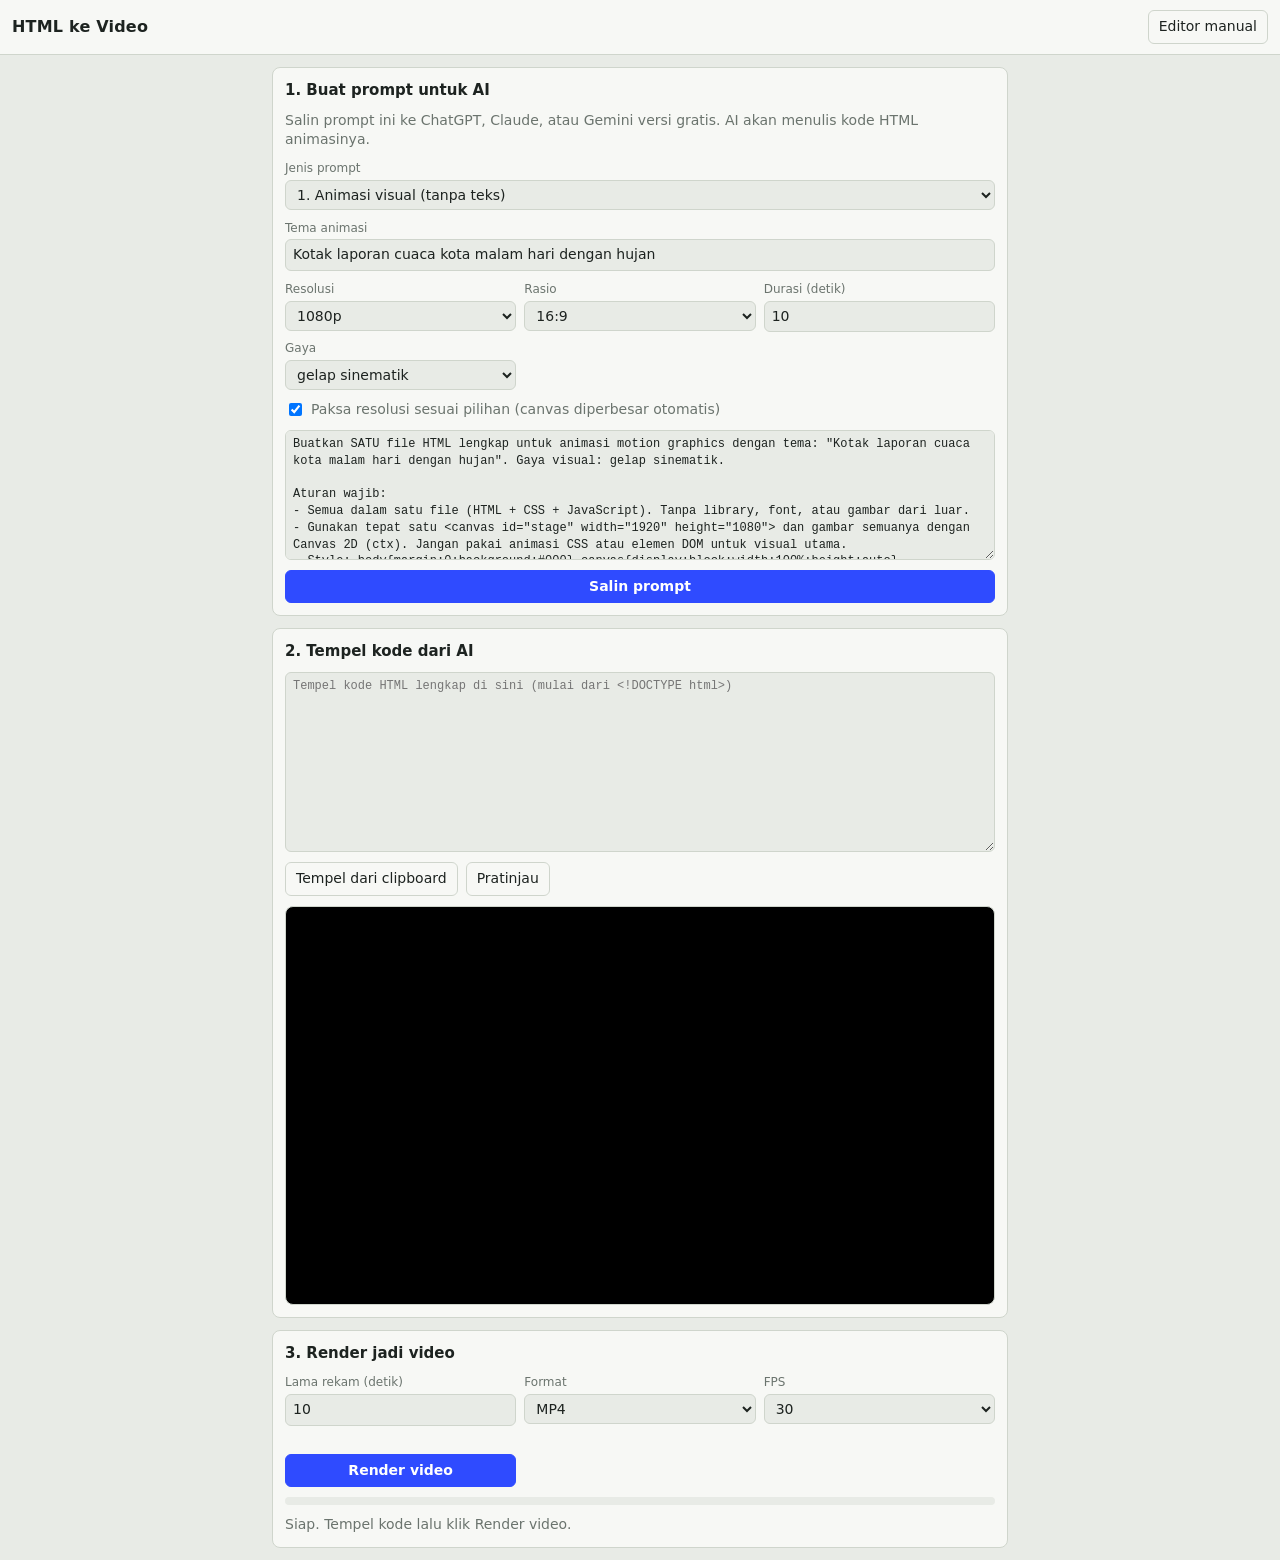
==== ai.html @ f6a3ea8f "Update ai.html" ====
<!DOCTYPE html>
<html lang="id">
<head>
<meta charset="utf-8">
<meta name="viewport" content="width=device-width, initial-scale=1">
<title>HTML ke Video</title>
<link rel="stylesheet" href="style.css">
<style>
.wrap{max-width:760px;margin:0 auto;padding:12px;display:flex;flex-direction:column;gap:12px}
.box{background:var(--panel);border:1px solid var(--line);border-radius:8px;padding:12px;display:flex;flex-direction:column;gap:10px}
.box h2{margin:0;font-size:15px}
.box p{margin:0;color:var(--mute)}
.row3{display:grid;grid-template-columns:repeat(3,1fr);gap:8px}
textarea{min-height:130px;font:12px/1.4 ui-monospace,Consolas,monospace}
iframe{width:100%;border:1px solid var(--line);border-radius:8px;background:#000;aspect-ratio:16/9}
.bar2{height:8px;border-radius:4px;background:var(--bg);overflow:hidden}
.bar2 i{display:block;height:100%;width:0;background:var(--acc)}
#st{min-height:20px}
</style>
</head>
<body>
<header>
  <h1>HTML ke Video</h1>
  <a class="btn" href="index.html">Editor manual</a>
</header>
<div class="wrap">

  <section class="box">
    <h2>1. Buat prompt untuk AI</h2>
    <p>Salin prompt ini ke ChatGPT, Claude, atau Gemini versi gratis. AI akan menulis kode HTML animasinya.</p>
    <div class="f"><label>Jenis prompt</label><select id="ptype"><option value="visual">1. Animasi visual (tanpa teks)</option><option value="teks">2. Teks bergerak</option><option value="latar">3. Latar loop abstrak</option></select></div>
    <div class="f"><label id="tlabel">Tema animasi</label><input id="subject" value="Kotak laporan cuaca kota malam hari dengan hujan"></div>
    <div class="row3">
      <div class="f"><label>Resolusi</label><select id="res"><option value="720">720p</option><option value="1080" selected>1080p</option><option value="1440">2K</option><option value="2160">4K</option></select></div>
      <div class="f"><label>Rasio</label><select id="ratio"><option>16:9</option><option>9:16</option><option>1:1</option></select></div>
      <div class="f"><label>Durasi (detik)</label><input id="secs" type="number" min="2" max="60" value="10"></div>
      <div class="f"><label>Gaya</label><select id="style"><option>gelap sinematik</option><option>cerah berwarna</option><option>minimalis</option><option>neon</option></select></div>
    </div>
    <label style="display:flex;gap:6px;align-items:center;color:var(--mute)"><input id="force" type="checkbox" checked> Paksa resolusi sesuai pilihan (canvas diperbesar otomatis)</label>
    <textarea id="prompt" readonly></textarea>
    <button id="copy" class="pri">Salin prompt</button>
  </section>

  <section class="box">
    <h2>2. Tempel kode dari AI</h2>
    <textarea id="code" style="min-height:180px" placeholder="Tempel kode HTML lengkap di sini (mulai dari &lt;!DOCTYPE html&gt;)"></textarea>
    <div style="display:flex;gap:8px"><button id="paste">Tempel dari clipboard</button><button id="prev">Pratinjau</button></div>
    <iframe id="fr" sandbox="allow-scripts allow-same-origin" title="Pratinjau"></iframe>
  </section>

  <section class="box">
    <h2>3. Render jadi video</h2>
    <div class="row3">
      <div class="f"><label>Lama rekam (detik)</label><input id="rsecs" type="number" min="2" max="120" value="10"></div>
      <div class="f"><label>Format</label><select id="fmt"><option value="mp4" selected>MP4</option><option value="mov">MOV</option><option value="webm">WebM</option></select></div>
      <div class="f"><label>FPS</label><select id="fps"><option>30</option><option>60</option><option>24</option></select></div>
      <div class="f"><label>&nbsp;</label><button id="go" class="pri">Render video</button></div>
    </div>
    <div class="bar2"><i id="pb"></i></div>
    <p id="st">Siap. Tempel kode lalu klik Render video.</p>
  </section>
</div>
<script src="ai.js"></script>
</body>
</html>
---- style.css ----
:root{--bg:#e8ebe6;--panel:#f7f8f5;--ink:#1d2320;--mute:#6b746e;--line:#cfd5cc;--acc:#2f4bff;--accInk:#fff}
@media(prefers-color-scheme:dark){:root{--bg:#161a18;--panel:#1f2522;--ink:#e8ece9;--mute:#8d9890;--line:#343c37;--acc:#6f86ff;--accInk:#0e1230}}
*{box-sizing:border-box}
html,body{margin:0;background:var(--bg);color:var(--ink);font:14px/1.4 "Segoe UI",system-ui,sans-serif}
button,input,select,textarea{font:inherit;color:inherit}
button{background:var(--panel);border:1px solid var(--line);border-radius:6px;padding:6px 10px;cursor:pointer}
button:hover{border-color:var(--acc)}
button.pri{background:var(--acc);color:var(--accInk);border-color:var(--acc);font-weight:600}
button:disabled{opacity:.5;cursor:default}
:focus-visible{outline:2px solid var(--acc);outline-offset:1px}
input,select,textarea{background:var(--bg);border:1px solid var(--line);border-radius:6px;padding:5px 7px;width:100%}
input[type=color]{padding:1px;height:30px}
input[type=checkbox]{width:auto}
header{display:flex;flex-wrap:wrap;gap:8px;align-items:center;padding:10px 12px;background:var(--panel);border-bottom:1px solid var(--line)}
header h1{font-size:16px;margin:0 auto 0 0;letter-spacing:.2px}
header label{display:flex;gap:6px;align-items:center;color:var(--mute)}
header input[type=number]{width:64px}
main{display:grid;grid-template-columns:200px minmax(0,1fr) 230px;gap:10px;padding:10px}
aside{background:var(--panel);border:1px solid var(--line);border-radius:8px;padding:10px;display:flex;flex-direction:column;gap:8px;max-height:calc(100vh - 330px);min-height:200px;overflow:auto}
aside h2{font-size:13px;margin:0;color:var(--mute);font-weight:600}
.add{display:grid;grid-template-columns:1fr 1fr 1fr;gap:4px}
.layer{display:flex;gap:6px;align-items:center;padding:6px 8px;border:1px solid var(--line);border-radius:6px;cursor:pointer;background:var(--bg)}
.layer.on{border-color:var(--acc);box-shadow:inset 3px 0 0 var(--acc)}
.layer span{flex:1;overflow:hidden;text-overflow:ellipsis;white-space:nowrap}
.stage{display:flex;flex-direction:column;gap:8px;min-width:0}
canvas{width:100%;height:auto;aspect-ratio:16/9;border-radius:8px;border:1px solid var(--line);background:#000;touch-action:none;cursor:grab}
.ctrl{display:flex;gap:8px;align-items:center}
.ctrl input[type=range]{flex:1;padding:0}
.ctrl output{min-width:84px;text-align:right;color:var(--mute);font-variant-numeric:tabular-nums}
.f{display:flex;flex-direction:column;gap:3px}
.f label{color:var(--mute);font-size:12px}
.row2{display:grid;grid-template-columns:1fr 1fr;gap:6px}
.tl{margin:0 10px 12px;background:var(--panel);border:1px solid var(--line);border-radius:8px;display:flex;overflow:hidden}
.names{width:120px;flex:none;border-right:1px solid var(--line)}
.names div,.trow{height:30px;line-height:30px;border-bottom:1px solid var(--line)}
.names div{padding:0 8px;overflow:hidden;text-overflow:ellipsis;white-space:nowrap;cursor:pointer}
.names div.on{color:var(--acc);font-weight:600}
.tracks{flex:1;position:relative;cursor:ew-resize;touch-action:none}
.trow{position:relative}
.bar{position:absolute;top:5px;height:20px;border-radius:5px;background:var(--acc);opacity:.55;cursor:grab;touch-action:none}
.bar.on{opacity:1}
.ph{position:absolute;top:0;bottom:0;width:2px;background:#e5484d;pointer-events:none}
.hint{color:var(--mute);font-size:12px;margin:0 12px 12px}
@media(max-width:900px){main{grid-template-columns:1fr}aside{max-height:none}.stage{order:-1}}
@media(prefers-reduced-motion:reduce){*{transition:none!important}}
a.btn{background:var(--panel);border:1px solid var(--line);border-radius:6px;padding:6px 10px;color:inherit;text-decoration:none}
a.btn:hover{border-color:var(--acc)}
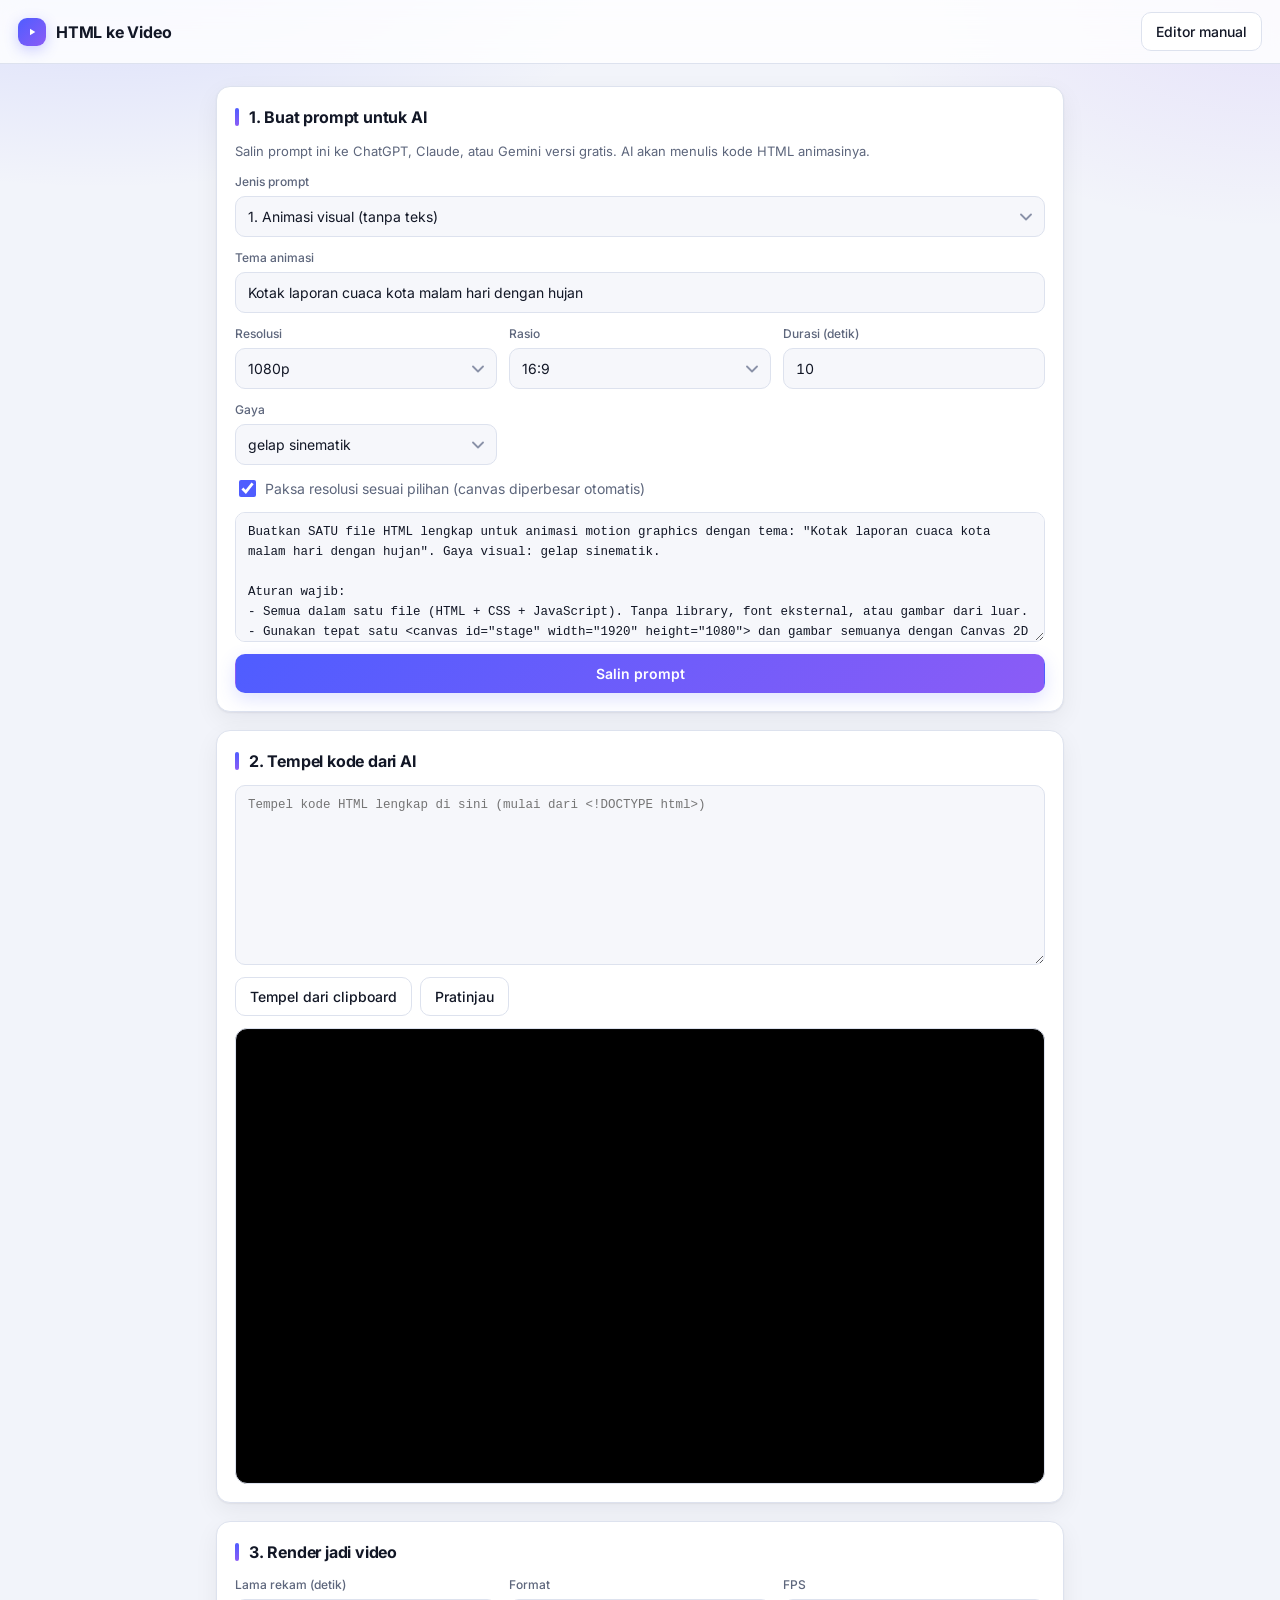
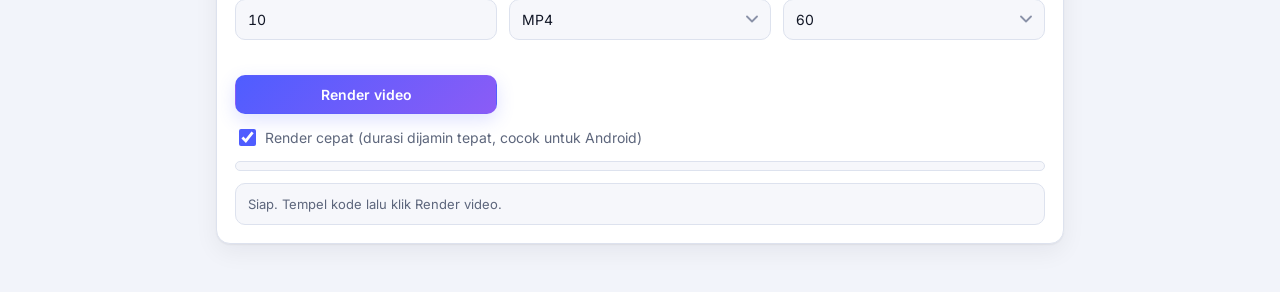
==== commit 7be6397e: "Update ai.html" ====
--- a/ai.html
+++ b/ai.html
@@ -56,10 +56,12 @@
       <div class="f"><label>FPS</label><select id="fps"><option>30</option><option>60</option><option>24</option></select></div>
       <div class="f"><label>&nbsp;</label><button id="go" class="pri">Render video</button></div>
     </div>
+    <label style="display:flex;gap:6px;align-items:center;color:var(--mute)"><input id="fast" type="checkbox" checked> Render cepat (durasi dijamin tepat, cocok untuk Android)</label>
     <div class="bar2"><i id="pb"></i></div>
     <p id="st">Siap. Tempel kode lalu klik Render video.</p>
   </section>
 </div>
+<script src="mp4.js"></script>
 <script src="ai.js"></script>
 </body>
 </html>
--- a/style.css
+++ b/style.css
@@ -1,47 +1,94 @@
-:root{--bg:#e8ebe6;--panel:#f7f8f5;--ink:#1d2320;--mute:#6b746e;--line:#cfd5cc;--acc:#2f4bff;--accInk:#fff}
-@media(prefers-color-scheme:dark){:root{--bg:#161a18;--panel:#1f2522;--ink:#e8ece9;--mute:#8d9890;--line:#343c37;--acc:#6f86ff;--accInk:#0e1230}}
-*{box-sizing:border-box}
-html,body{margin:0;background:var(--bg);color:var(--ink);font:14px/1.4 "Segoe UI",system-ui,sans-serif}
+@import url('https://fonts.googleapis.com/css2?family=Inter:wght@400;500;600;700&display=swap');
+:root{
+  --bg:#f2f4fa;--panel:#ffffff;--field:#f6f7fb;--ink:#121726;--mute:#5d667c;--line:#dde2ee;
+  --acc:#4f5dff;--acc2:#8b5cf6;--accInk:#ffffff;--ring:rgba(79,93,255,.28);--glow:rgba(79,93,255,.18);
+  --shadow:0 1px 2px rgba(18,23,38,.06),0 8px 24px rgba(18,23,38,.06);--rad:14px;--ph:#ff4d6d;
+  --font:"Inter","Segoe UI",system-ui,-apple-system,Roboto,sans-serif;
+  --arrow:url("data:image/svg+xml,%3Csvg xmlns='http://www.w3.org/2000/svg' width='12' height='8' viewBox='0 0 12 8'%3E%3Cpath d='M1 1.5l5 5 5-5' fill='none' stroke='%238a92a8' stroke-width='1.8' stroke-linecap='round' stroke-linejoin='round'/%3E%3C/svg%3E");
+}
+@media(prefers-color-scheme:dark){:root{
+  --bg:#0a0c12;--panel:#121622;--field:#0d1019;--ink:#e9ecf4;--mute:#8a92a8;--line:#232a3b;
+  --acc:#6a78ff;--acc2:#a06bff;--accInk:#ffffff;--ring:rgba(106,120,255,.35);--glow:rgba(106,120,255,.16);
+  --shadow:0 1px 2px rgba(0,0,0,.4),0 12px 32px rgba(0,0,0,.35);--ph:#ff5d7d;}}
+*{box-sizing:border-box;scrollbar-width:thin;scrollbar-color:var(--line) transparent}
+html{background:var(--bg);-webkit-text-size-adjust:100%}
+body{margin:0;min-height:100vh;color:var(--ink);font:14px/1.5 var(--font);-webkit-font-smoothing:antialiased;
+  background:radial-gradient(900px 420px at 8% -8%,var(--glow),transparent 62%),radial-gradient(700px 380px at 100% 0,rgba(139,92,246,.12),transparent 60%),var(--bg);background-attachment:fixed}
 button,input,select,textarea{font:inherit;color:inherit}
-button{background:var(--panel);border:1px solid var(--line);border-radius:6px;padding:6px 10px;cursor:pointer}
-button:hover{border-color:var(--acc)}
-button.pri{background:var(--acc);color:var(--accInk);border-color:var(--acc);font-weight:600}
-button:disabled{opacity:.5;cursor:default}
-:focus-visible{outline:2px solid var(--acc);outline-offset:1px}
-input,select,textarea{background:var(--bg);border:1px solid var(--line);border-radius:6px;padding:5px 7px;width:100%}
-input[type=color]{padding:1px;height:30px}
-input[type=checkbox]{width:auto}
-header{display:flex;flex-wrap:wrap;gap:8px;align-items:center;padding:10px 12px;background:var(--panel);border-bottom:1px solid var(--line)}
-header h1{font-size:16px;margin:0 auto 0 0;letter-spacing:.2px}
-header label{display:flex;gap:6px;align-items:center;color:var(--mute)}
-header input[type=number]{width:64px}
-main{display:grid;grid-template-columns:200px minmax(0,1fr) 230px;gap:10px;padding:10px}
-aside{background:var(--panel);border:1px solid var(--line);border-radius:8px;padding:10px;display:flex;flex-direction:column;gap:8px;max-height:calc(100vh - 330px);min-height:200px;overflow:auto}
-aside h2{font-size:13px;margin:0;color:var(--mute);font-weight:600}
-.add{display:grid;grid-template-columns:1fr 1fr 1fr;gap:4px}
-.layer{display:flex;gap:6px;align-items:center;padding:6px 8px;border:1px solid var(--line);border-radius:6px;cursor:pointer;background:var(--bg)}
-.layer.on{border-color:var(--acc);box-shadow:inset 3px 0 0 var(--acc)}
+
+/* tombol */
+button,a.btn{white-space:nowrap;display:inline-flex;align-items:center;justify-content:center;gap:6px;min-height:38px;padding:8px 14px;background:var(--panel);color:var(--ink);
+  border:1px solid var(--line);border-radius:10px;cursor:pointer;font-weight:500;text-decoration:none;transition:border-color .15s,transform .1s,box-shadow .15s,background .15s}
+button:hover,a.btn:hover{border-color:var(--acc);box-shadow:0 0 0 3px var(--ring)}
+button:active,a.btn:active{transform:scale(.97)}
+button.pri{background:linear-gradient(135deg,var(--acc),var(--acc2));color:var(--accInk);border-color:transparent;font-weight:600;box-shadow:0 6px 18px var(--glow)}
+button.pri:hover{filter:brightness(1.08);box-shadow:0 8px 24px var(--ring)}
+button:disabled{opacity:.5;cursor:default;box-shadow:none;transform:none}
+:focus-visible{outline:2px solid var(--acc);outline-offset:2px}
+
+/* input */
+input,select,textarea{background:var(--field);border:1px solid var(--line);border-radius:10px;padding:9px 12px;width:100%;transition:border-color .15s,box-shadow .15s}
+input:focus,select:focus,textarea:focus{outline:none;border-color:var(--acc);box-shadow:0 0 0 3px var(--ring)}
+select{appearance:none;-webkit-appearance:none;background-image:var(--arrow);background-repeat:no-repeat;background-position:right 12px center;padding-right:34px;cursor:pointer}
+input[type=color]{padding:3px;height:38px;cursor:pointer}
+input[type=checkbox]{width:17px;height:17px;padding:0;accent-color:var(--acc);cursor:pointer}
+input[type=range]{accent-color:var(--acc);padding:0;background:transparent;border:0;box-shadow:none}
+input[type=number]{font-variant-numeric:tabular-nums}
+
+/* header */
+header{position:sticky;top:0;z-index:20;display:flex;flex-wrap:wrap;gap:10px;align-items:center;padding:12px 18px;
+  background:color-mix(in srgb,var(--panel) 82%,transparent);-webkit-backdrop-filter:blur(14px);backdrop-filter:blur(14px);border-bottom:1px solid var(--line)}
+header h1{display:flex;align-items:center;gap:10px;font-size:16px;font-weight:700;margin:0 auto 0 0;letter-spacing:-.2px}
+header h1::before{content:"";width:28px;height:28px;border-radius:9px;flex:none;box-shadow:0 4px 14px var(--ring);
+  background:url("data:image/svg+xml,%3Csvg xmlns='http://www.w3.org/2000/svg' viewBox='0 0 24 24'%3E%3Cpath d='M9 7l8 5-8 5z' fill='white'/%3E%3C/svg%3E") center/16px no-repeat,linear-gradient(135deg,var(--acc),var(--acc2))}
+header label{display:flex;gap:8px;align-items:center;color:var(--mute);font-size:13px}
+header input[type=number]{width:70px}
+
+/* layout editor */
+main{display:grid;grid-template-columns:210px minmax(0,1fr) 240px;gap:14px;padding:16px 18px}
+aside{background:var(--panel);border:1px solid var(--line);border-radius:var(--rad);box-shadow:var(--shadow);padding:14px;display:flex;flex-direction:column;gap:10px;max-height:calc(100vh - 340px);min-height:200px;overflow:auto}
+aside h2{font-size:12px;margin:0;color:var(--mute);font-weight:600;text-transform:uppercase;letter-spacing:.08em}
+.add{display:grid;grid-template-columns:1fr 1fr 1fr;gap:6px}
+.add button{padding:8px 4px;font-size:13px}
+.layer{display:flex;gap:6px;align-items:center;padding:9px 11px;border:1px solid var(--line);border-radius:10px;cursor:pointer;background:var(--field);transition:border-color .15s,background .15s}
+.layer:hover{border-color:var(--acc)}
+.layer.on{border-color:var(--acc);background:color-mix(in srgb,var(--acc) 10%,var(--field));box-shadow:inset 3px 0 0 var(--acc)}
 .layer span{flex:1;overflow:hidden;text-overflow:ellipsis;white-space:nowrap}
-.stage{display:flex;flex-direction:column;gap:8px;min-width:0}
-canvas{width:100%;height:auto;aspect-ratio:16/9;border-radius:8px;border:1px solid var(--line);background:#000;touch-action:none;cursor:grab}
-.ctrl{display:flex;gap:8px;align-items:center}
-.ctrl input[type=range]{flex:1;padding:0}
-.ctrl output{min-width:84px;text-align:right;color:var(--mute);font-variant-numeric:tabular-nums}
-.f{display:flex;flex-direction:column;gap:3px}
-.f label{color:var(--mute);font-size:12px}
-.row2{display:grid;grid-template-columns:1fr 1fr;gap:6px}
-.tl{margin:0 10px 12px;background:var(--panel);border:1px solid var(--line);border-radius:8px;display:flex;overflow:hidden}
-.names{width:120px;flex:none;border-right:1px solid var(--line)}
-.names div,.trow{height:30px;line-height:30px;border-bottom:1px solid var(--line)}
-.names div{padding:0 8px;overflow:hidden;text-overflow:ellipsis;white-space:nowrap;cursor:pointer}
+.stage{display:flex;flex-direction:column;gap:10px;min-width:0}
+canvas{width:100%;height:auto;aspect-ratio:16/9;border-radius:var(--rad);border:1px solid var(--line);background:#000;box-shadow:var(--shadow);touch-action:none;cursor:grab}
+.ctrl{display:flex;gap:10px;align-items:center;background:var(--panel);border:1px solid var(--line);border-radius:12px;padding:8px 10px;box-shadow:var(--shadow)}
+.ctrl input[type=range]{flex:1}
+.ctrl output{min-width:84px;text-align:right;color:var(--mute);font-variant-numeric:tabular-nums;font-size:13px}
+.f{display:flex;flex-direction:column;gap:5px}
+.f label{color:var(--mute);font-size:12px;font-weight:500}
+.row2{display:grid;grid-template-columns:1fr 1fr;gap:8px}
+
+/* timeline */
+.tl{margin:0 18px 14px;background:var(--panel);border:1px solid var(--line);border-radius:var(--rad);box-shadow:var(--shadow);display:flex;overflow:hidden}
+.names{width:124px;flex:none;border-right:1px solid var(--line)}
+.names div,.trow{height:32px;line-height:32px;border-bottom:1px solid var(--line)}
+.names div:last-child,.trow:last-child{border-bottom:0}
+.names div{padding:0 12px;overflow:hidden;text-overflow:ellipsis;white-space:nowrap;cursor:pointer;color:var(--mute)}
 .names div.on{color:var(--acc);font-weight:600}
-.tracks{flex:1;position:relative;cursor:ew-resize;touch-action:none}
+.tracks{flex:1;position:relative;cursor:ew-resize;touch-action:none;background:repeating-linear-gradient(90deg,transparent 0 calc(10% - 1px),var(--line) calc(10% - 1px) 10%)}
 .trow{position:relative}
-.bar{position:absolute;top:5px;height:20px;border-radius:5px;background:var(--acc);opacity:.55;cursor:grab;touch-action:none}
-.bar.on{opacity:1}
-.ph{position:absolute;top:0;bottom:0;width:2px;background:#e5484d;pointer-events:none}
-.hint{color:var(--mute);font-size:12px;margin:0 12px 12px}
-@media(max-width:900px){main{grid-template-columns:1fr}aside{max-height:none}.stage{order:-1}}
+.bar{position:absolute;top:6px;height:20px;border-radius:7px;background:linear-gradient(135deg,var(--acc),var(--acc2));opacity:.5;cursor:grab;touch-action:none}
+.bar.on{opacity:1;box-shadow:0 2px 10px var(--ring)}
+.ph{position:absolute;top:0;bottom:0;width:2px;background:var(--ph);box-shadow:0 0 8px var(--ph);pointer-events:none}
+.hint{color:var(--mute);font-size:12px;margin:0 18px 18px}
+
+/* halaman AI (menimpa gaya inline di ai.html) */
+body .wrap{max-width:880px;margin:0 auto;padding:22px 16px 48px;gap:18px}
+body .box{background:var(--panel);border:1px solid var(--line);border-radius:var(--rad);box-shadow:var(--shadow);padding:18px;gap:12px}
+body .box h2{display:flex;align-items:center;gap:10px;font-size:16px;font-weight:700;letter-spacing:-.2px}
+body .box h2::before{content:"";width:4px;height:18px;border-radius:2px;background:linear-gradient(var(--acc),var(--acc2))}
+body .box p{font-size:13px;line-height:1.55}
+body .row3{gap:12px}
+body textarea{min-height:130px;font:12.5px/1.6 ui-monospace,"JetBrains Mono",Consolas,monospace;resize:vertical}
+body iframe{border:1px solid var(--line);border-radius:12px;background:#000;box-shadow:inset 0 0 0 1px rgba(255,255,255,.03)}
+body .bar2{height:10px;border-radius:6px;background:var(--field);border:1px solid var(--line)}
+body .bar2 i{border-radius:6px;background:linear-gradient(90deg,var(--acc),var(--acc2));transition:width .2s}
+#st{padding:10px 12px;border-radius:10px;background:var(--field);border:1px solid var(--line);font-size:13px}
+
+@media(max-width:900px){main{grid-template-columns:1fr;padding:12px}aside{max-height:none}.stage{order:-1}header{padding:10px 12px}.tl{margin:0 12px 12px}.hint{margin:0 12px 16px}body .box{padding:14px}}
 @media(prefers-reduced-motion:reduce){*{transition:none!important}}
-a.btn{background:var(--panel);border:1px solid var(--line);border-radius:6px;padding:6px 10px;color:inherit;text-decoration:none}
-a.btn:hover{border-color:var(--acc)}
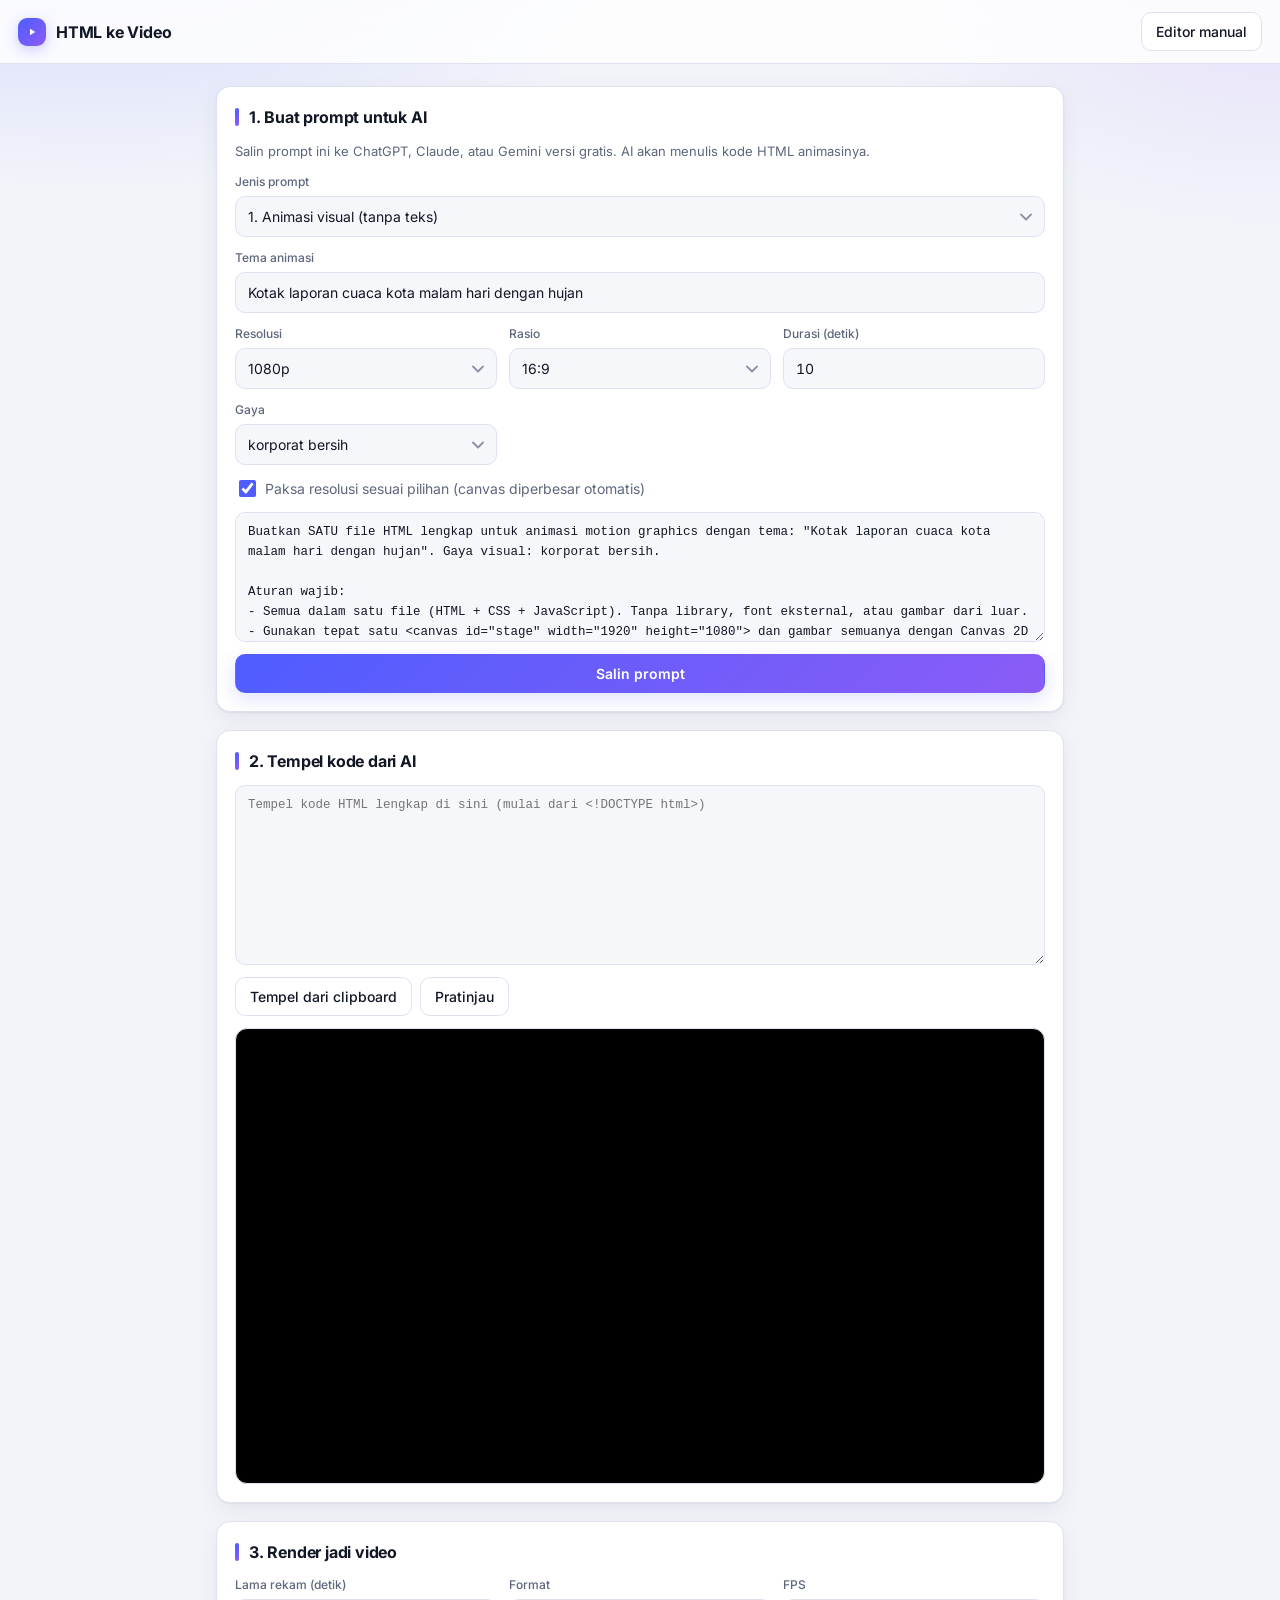
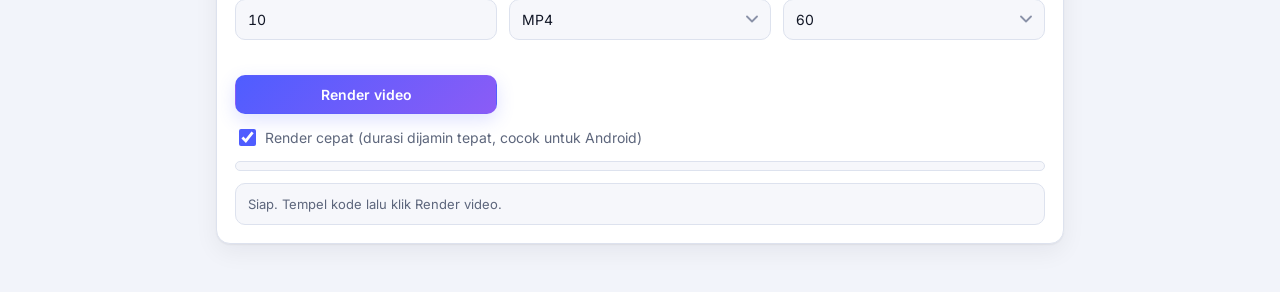
==== commit 11002c7e: "Update ai.html" ====
--- a/ai.html
+++ b/ai.html
@@ -34,7 +34,7 @@
       <div class="f"><label>Resolusi</label><select id="res"><option value="720">720p</option><option value="1080" selected>1080p</option><option value="1440">2K</option><option value="2160">4K</option></select></div>
       <div class="f"><label>Rasio</label><select id="ratio"><option>16:9</option><option>9:16</option><option>1:1</option></select></div>
       <div class="f"><label>Durasi (detik)</label><input id="secs" type="number" min="2" max="60" value="10"></div>
-      <div class="f"><label>Gaya</label><select id="style"><option>gelap sinematik</option><option>cerah berwarna</option><option>minimalis</option><option>neon</option></select></div>
+      <div class="f"><label>Gaya</label><select id="style"><option>korporat bersih</option><option>glassmorphism</option><option>fintech premium</option><option>gradasi mesh modern</option><option>isometrik 3D</option><option>editorial berani</option><option>gelap sinematik</option><option>cerah berwarna</option><option>minimalis</option><option>neon</option></select></div>
     </div>
     <label style="display:flex;gap:6px;align-items:center;color:var(--mute)"><input id="force" type="checkbox" checked> Paksa resolusi sesuai pilihan (canvas diperbesar otomatis)</label>
     <textarea id="prompt" readonly></textarea>
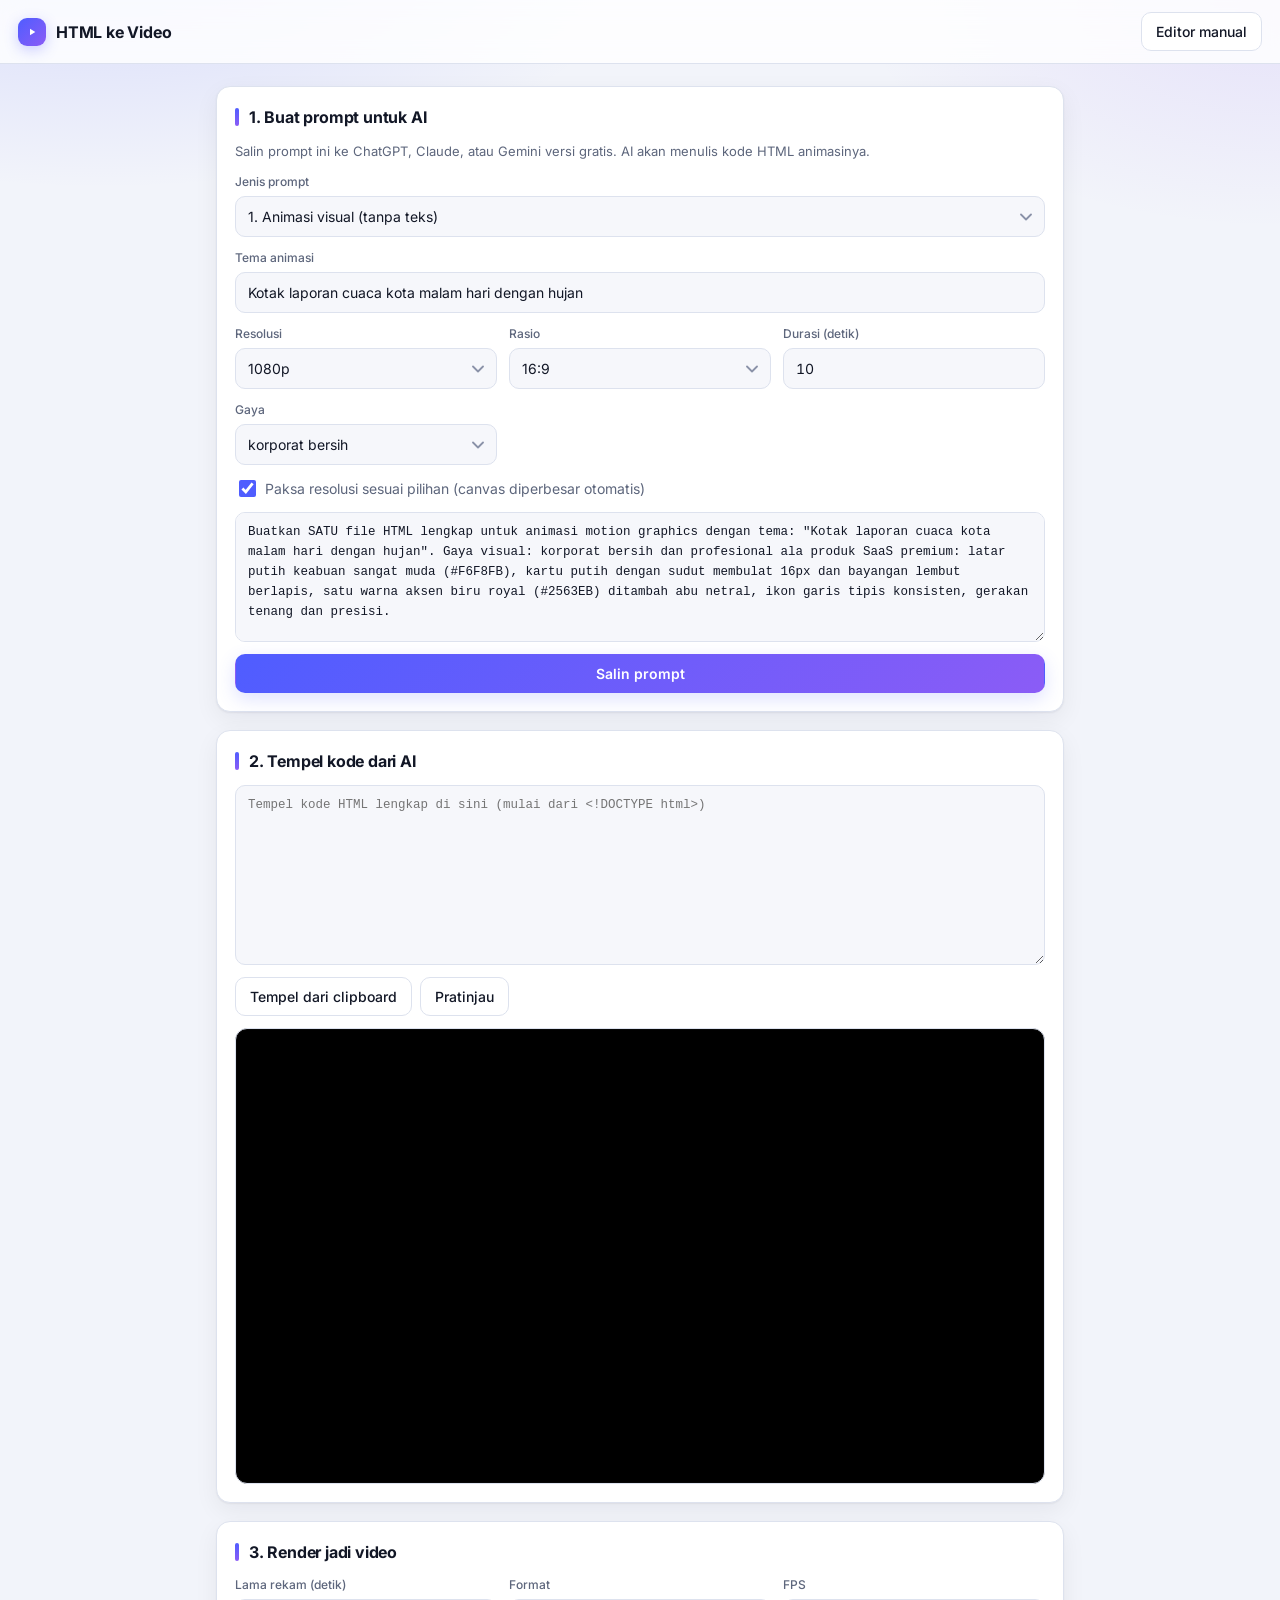
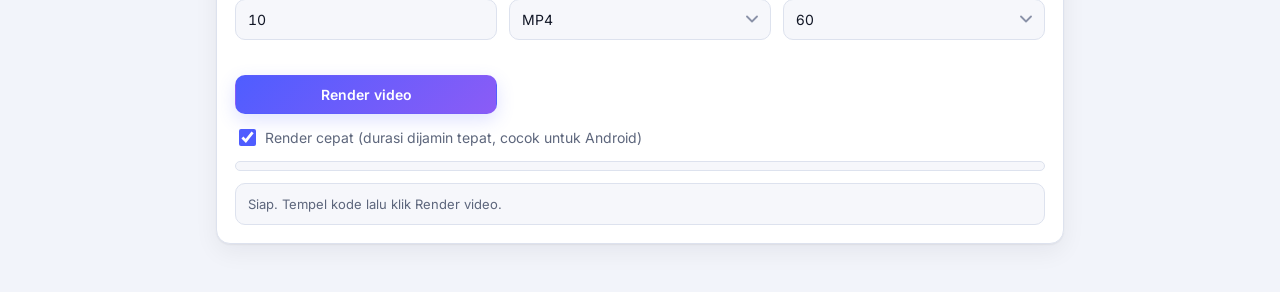
==== commit 96b37e24: "Update ai.html" ====
--- a/ai.html
+++ b/ai.html
@@ -28,13 +28,13 @@
   <section class="box">
     <h2>1. Buat prompt untuk AI</h2>
     <p>Salin prompt ini ke ChatGPT, Claude, atau Gemini versi gratis. AI akan menulis kode HTML animasinya.</p>
-    <div class="f"><label>Jenis prompt</label><select id="ptype"><option value="visual">1. Animasi visual (tanpa teks)</option><option value="teks">2. Teks bergerak</option><option value="latar">3. Latar loop abstrak</option></select></div>
+    <div class="f"><label>Jenis prompt</label><select id="ptype"><option value="visual">1. Animasi visual (tanpa teks)</option><option value="teks">2. Teks bergerak</option><option value="latar">3. Latar loop abstrak</option><option value="maskot">4. Maskot / objek berwarna</option></select></div>
     <div class="f"><label id="tlabel">Tema animasi</label><input id="subject" value="Kotak laporan cuaca kota malam hari dengan hujan"></div>
     <div class="row3">
       <div class="f"><label>Resolusi</label><select id="res"><option value="720">720p</option><option value="1080" selected>1080p</option><option value="1440">2K</option><option value="2160">4K</option></select></div>
       <div class="f"><label>Rasio</label><select id="ratio"><option>16:9</option><option>9:16</option><option>1:1</option></select></div>
       <div class="f"><label>Durasi (detik)</label><input id="secs" type="number" min="2" max="60" value="10"></div>
-      <div class="f"><label>Gaya</label><select id="style"><option>korporat bersih</option><option>glassmorphism</option><option>fintech premium</option><option>gradasi mesh modern</option><option>isometrik 3D</option><option>editorial berani</option><option>gelap sinematik</option><option>cerah berwarna</option><option>minimalis</option><option>neon</option></select></div>
+      <div class="f"><label>Gaya</label><select id="style"><option>korporat bersih</option><option>glassmorphism</option><option>fintech premium</option><option>gradasi mesh modern</option><option>isometrik 3D</option><option>editorial berani</option><option>maskot vektor garis tebal</option><option>sticker cerah glossy</option><option>pop art komik</option><option>gelap sinematik</option><option>cerah berwarna</option><option>minimalis</option><option>neon</option></select></div>
     </div>
     <label style="display:flex;gap:6px;align-items:center;color:var(--mute)"><input id="force" type="checkbox" checked> Paksa resolusi sesuai pilihan (canvas diperbesar otomatis)</label>
     <textarea id="prompt" readonly></textarea>
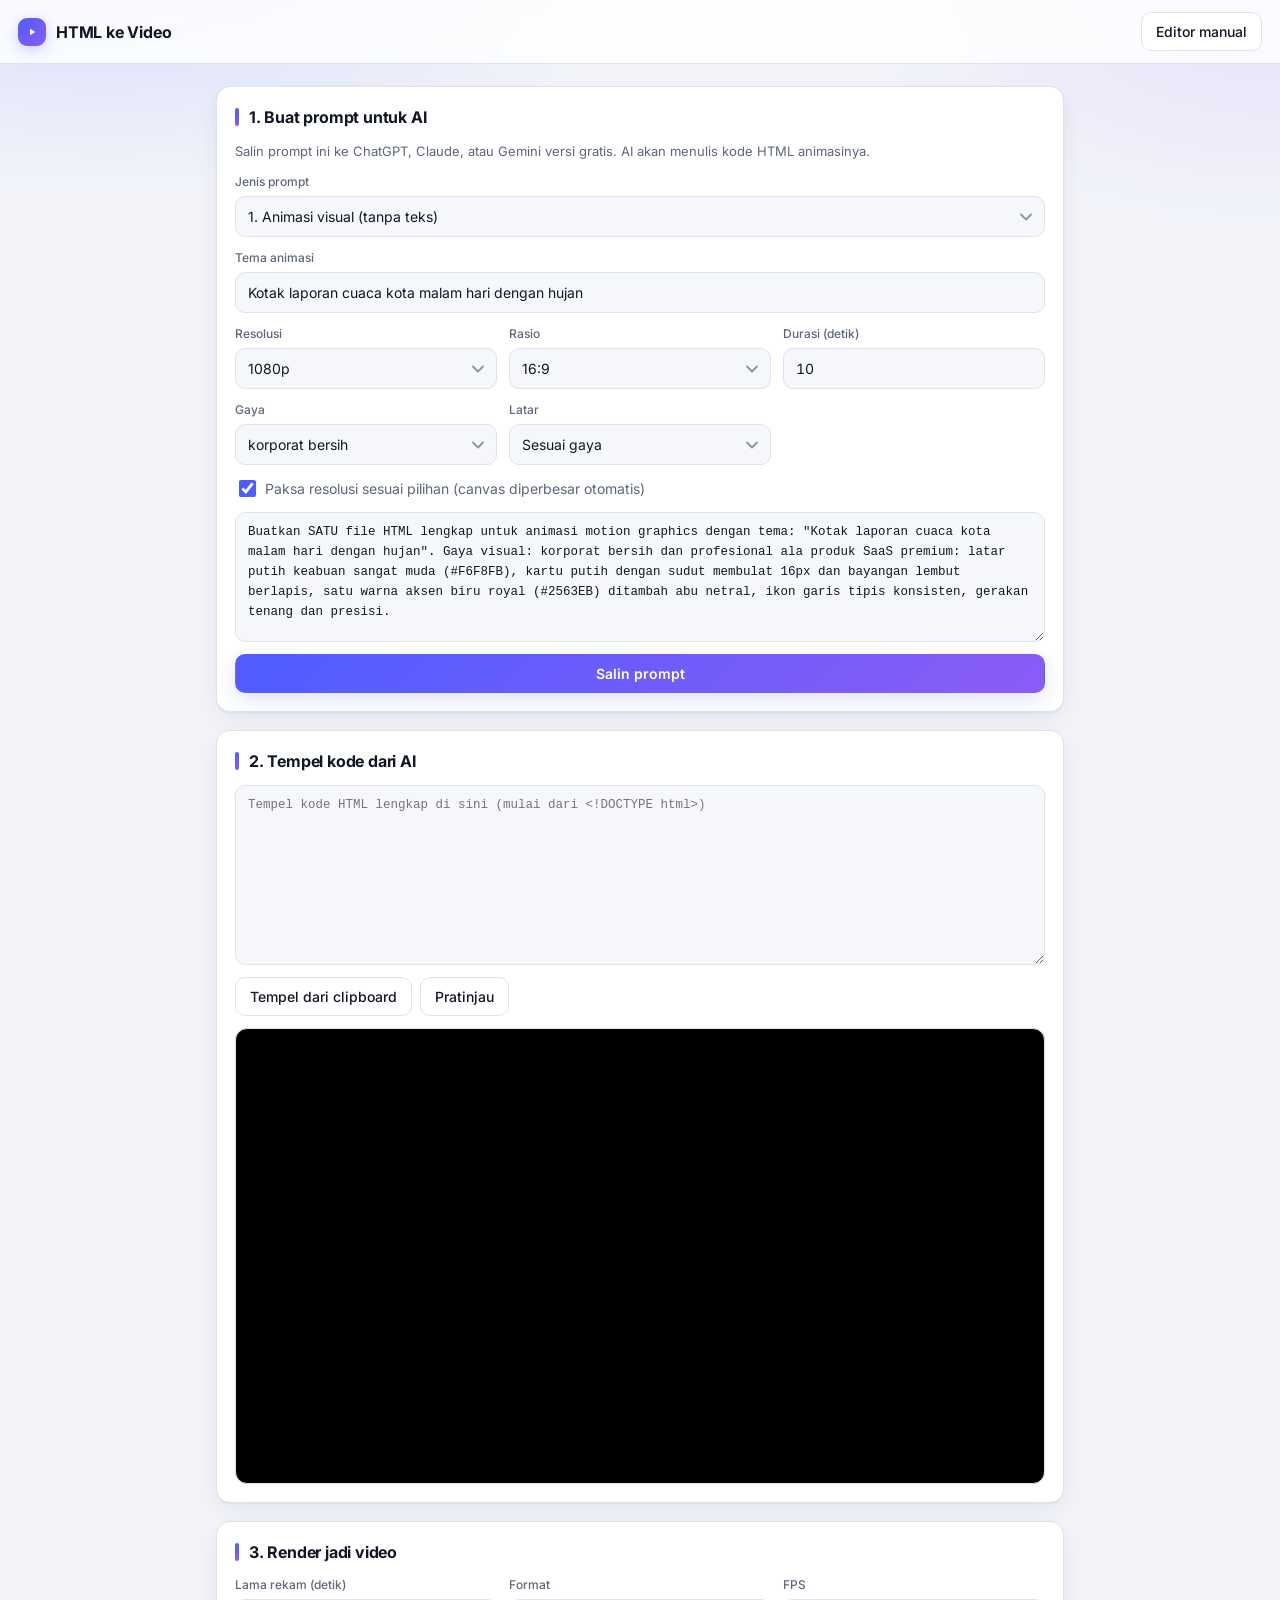
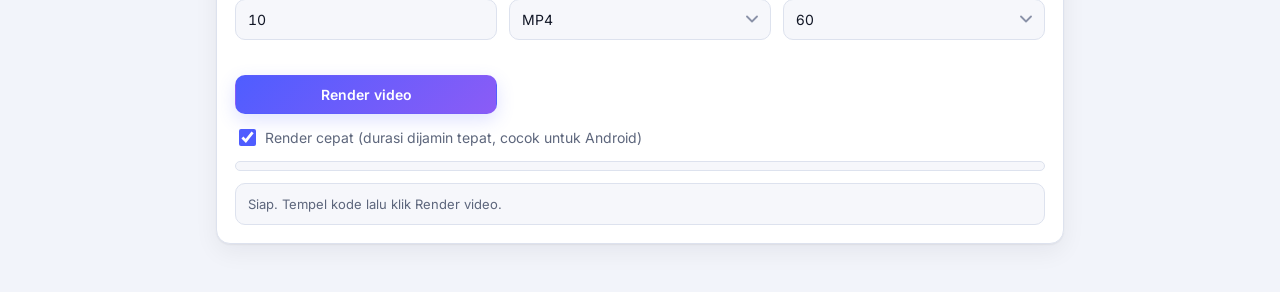
==== commit 44b464d8: "Update ai.html" ====
--- a/ai.html
+++ b/ai.html
@@ -28,13 +28,15 @@
   <section class="box">
     <h2>1. Buat prompt untuk AI</h2>
     <p>Salin prompt ini ke ChatGPT, Claude, atau Gemini versi gratis. AI akan menulis kode HTML animasinya.</p>
-    <div class="f"><label>Jenis prompt</label><select id="ptype"><option value="visual">1. Animasi visual (tanpa teks)</option><option value="teks">2. Teks bergerak</option><option value="latar">3. Latar loop abstrak</option><option value="maskot">4. Maskot / objek berwarna</option></select></div>
+    <div class="f"><label>Jenis prompt</label><select id="ptype"><option value="visual">1. Animasi visual (tanpa teks)</option><option value="teks">2. Teks bergerak</option><option value="latar">3. Latar loop abstrak</option><option value="karakter">4. Karakter vektor trending 2026</option></select></div>
     <div class="f"><label id="tlabel">Tema animasi</label><input id="subject" value="Kotak laporan cuaca kota malam hari dengan hujan"></div>
+    <div id="hist" style="display:none;flex-direction:column;gap:8px"><div id="histlist" style="display:flex;flex-wrap:wrap;gap:6px"></div><button id="clrhist" type="button" style="align-self:flex-start;min-height:30px;padding:4px 12px;font-size:12px">✕ Hapus riwayat prompt</button></div>
     <div class="row3">
       <div class="f"><label>Resolusi</label><select id="res"><option value="720">720p</option><option value="1080" selected>1080p</option><option value="1440">2K</option><option value="2160">4K</option></select></div>
       <div class="f"><label>Rasio</label><select id="ratio"><option>16:9</option><option>9:16</option><option>1:1</option></select></div>
       <div class="f"><label>Durasi (detik)</label><input id="secs" type="number" min="2" max="60" value="10"></div>
-      <div class="f"><label>Gaya</label><select id="style"><option>korporat bersih</option><option>glassmorphism</option><option>fintech premium</option><option>gradasi mesh modern</option><option>isometrik 3D</option><option>editorial berani</option><option>maskot vektor garis tebal</option><option>sticker cerah glossy</option><option>pop art komik</option><option>gelap sinematik</option><option>cerah berwarna</option><option>minimalis</option><option>neon</option></select></div>
+      <div class="f"><label>Gaya</label><select id="style"><option>korporat bersih</option><option>glassmorphism</option><option>fintech premium</option><option>gradasi mesh modern</option><option>isometrik 3D</option><option>editorial berani</option><option>vektor 3D kartun lembut 2026</option><option>gambar tangan organik 2026</option><option>retro-futuris datar 2026</option><option>cyberpunk</option><option>gelap sinematik</option><option>cerah berwarna</option><option>minimalis</option><option>neon</option></select></div>
+      <div class="f"><label>Latar</label><select id="bgmode"><option value="gaya">Sesuai gaya</option><option value="transparan">Transparan (WebM)</option><option value="hijau">Hijau (chroma key)</option></select></div>
     </div>
     <label style="display:flex;gap:6px;align-items:center;color:var(--mute)"><input id="force" type="checkbox" checked> Paksa resolusi sesuai pilihan (canvas diperbesar otomatis)</label>
     <textarea id="prompt" readonly></textarea>
@@ -44,7 +46,7 @@
   <section class="box">
     <h2>2. Tempel kode dari AI</h2>
     <textarea id="code" style="min-height:180px" placeholder="Tempel kode HTML lengkap di sini (mulai dari &lt;!DOCTYPE html&gt;)"></textarea>
-    <div style="display:flex;gap:8px"><button id="paste">Tempel dari clipboard</button><button id="prev">Pratinjau</button></div>
+    <div style="display:flex;gap:8px;flex-wrap:wrap"><button id="paste">Tempel dari clipboard</button><button id="prev">Pratinjau</button><button id="clrcode" type="button" style="display:none">✕ Hapus kode</button></div>
     <iframe id="fr" sandbox="allow-scripts allow-same-origin" title="Pratinjau"></iframe>
   </section>
 
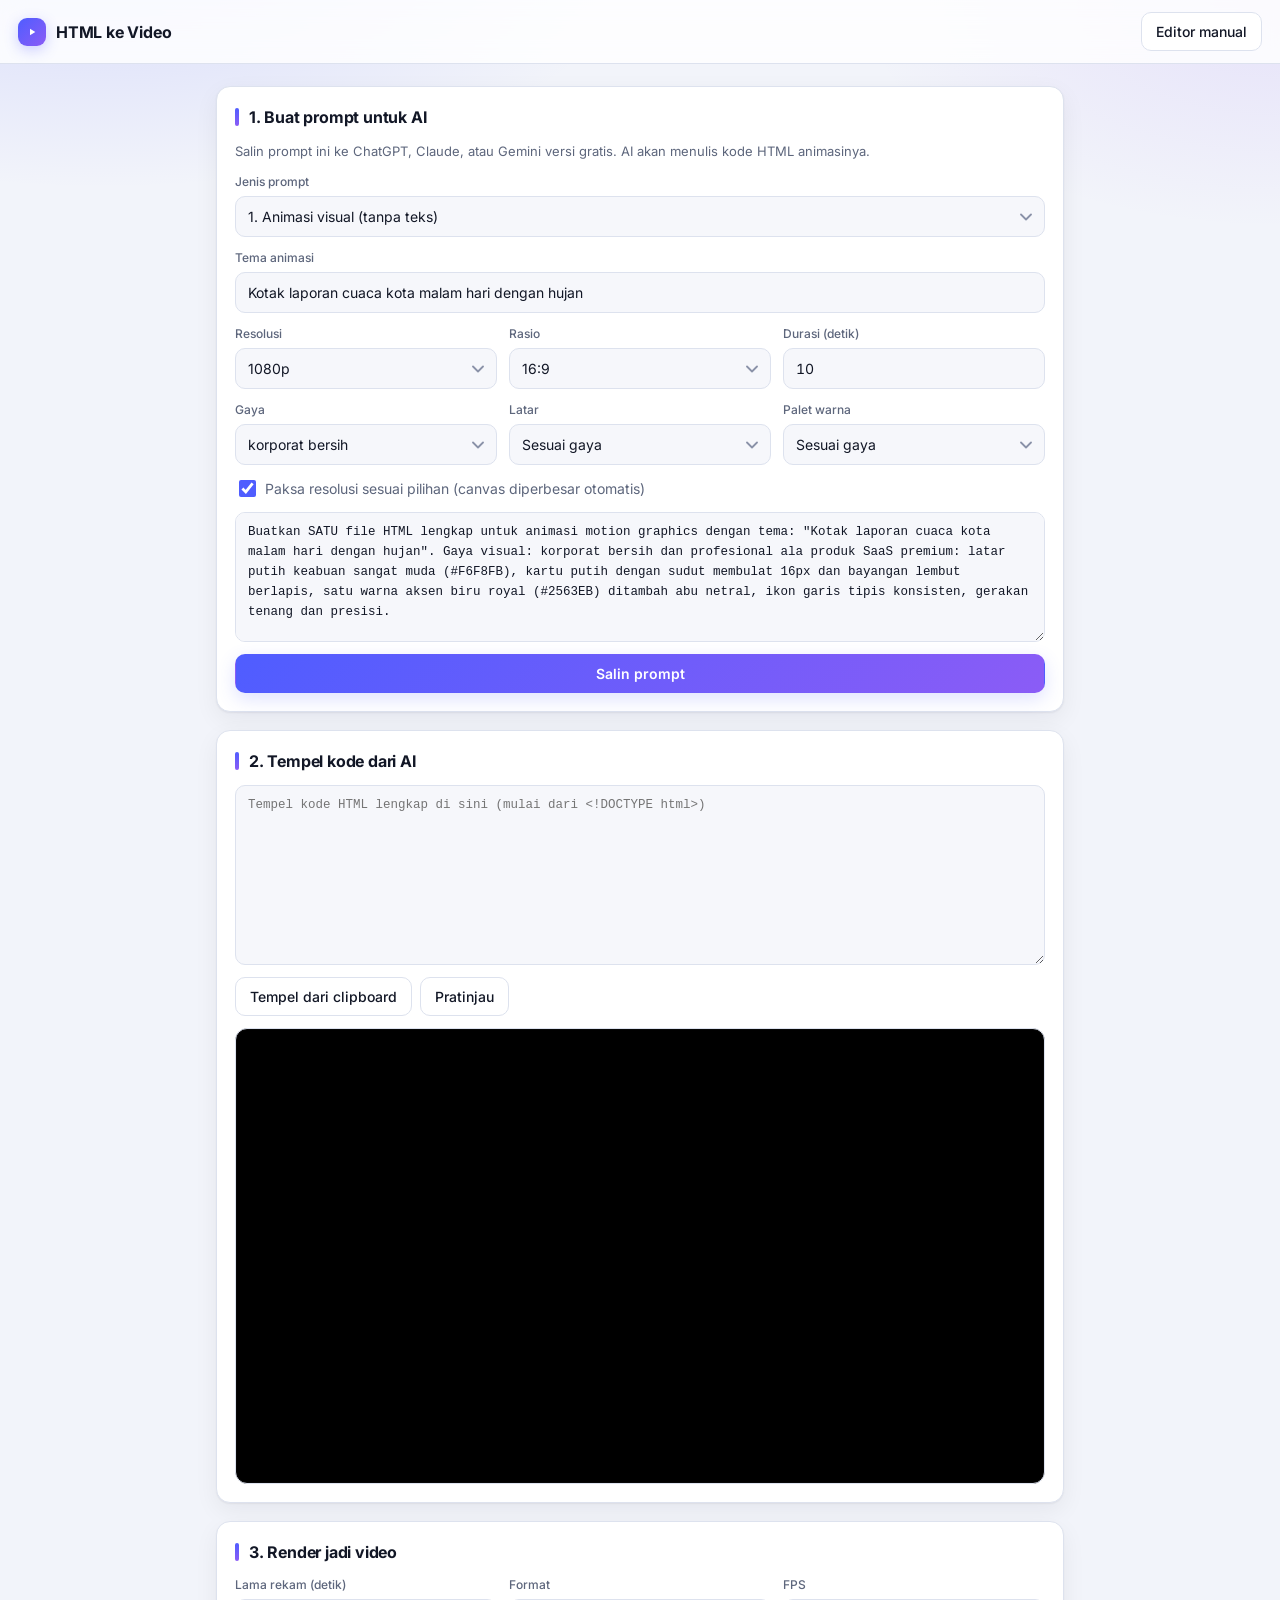
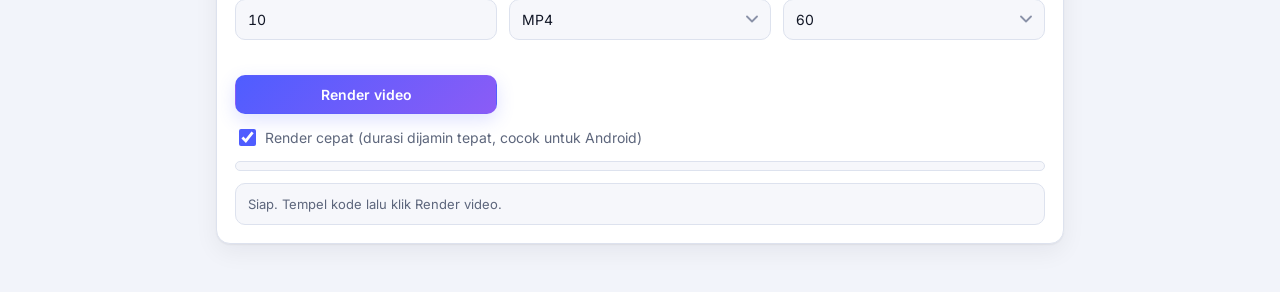
==== commit 47323aba: "Update ai.html" ====
--- a/ai.html
+++ b/ai.html
@@ -28,7 +28,7 @@
   <section class="box">
     <h2>1. Buat prompt untuk AI</h2>
     <p>Salin prompt ini ke ChatGPT, Claude, atau Gemini versi gratis. AI akan menulis kode HTML animasinya.</p>
-    <div class="f"><label>Jenis prompt</label><select id="ptype"><option value="visual">1. Animasi visual (tanpa teks)</option><option value="teks">2. Teks bergerak</option><option value="latar">3. Latar loop abstrak</option><option value="karakter">4. Karakter vektor trending 2026</option></select></div>
+    <div class="f"><label>Jenis prompt</label><select id="ptype"><option value="visual">1. Animasi visual (tanpa teks)</option><option value="teks">2. Teks bergerak</option><option value="latar">3. Latar loop abstrak</option><option value="karakter">4. Karakter vektor trending 2026</option><option value="poster">5. Poster sinematik (zoom antar adegan)</option></select></div>
     <div class="f"><label id="tlabel">Tema animasi</label><input id="subject" value="Kotak laporan cuaca kota malam hari dengan hujan"></div>
     <div id="hist" style="display:none;flex-direction:column;gap:8px"><div id="histlist" style="display:flex;flex-wrap:wrap;gap:6px"></div><button id="clrhist" type="button" style="align-self:flex-start;min-height:30px;padding:4px 12px;font-size:12px">✕ Hapus riwayat prompt</button></div>
     <div class="row3">
@@ -37,6 +37,7 @@
       <div class="f"><label>Durasi (detik)</label><input id="secs" type="number" min="2" max="60" value="10"></div>
       <div class="f"><label>Gaya</label><select id="style"><option>korporat bersih</option><option>glassmorphism</option><option>fintech premium</option><option>gradasi mesh modern</option><option>isometrik 3D</option><option>editorial berani</option><option>vektor 3D kartun lembut 2026</option><option>gambar tangan organik 2026</option><option>retro-futuris datar 2026</option><option>cyberpunk</option><option>gelap sinematik</option><option>cerah berwarna</option><option>minimalis</option><option>neon</option></select></div>
       <div class="f"><label>Latar</label><select id="bgmode"><option value="gaya">Sesuai gaya</option><option value="transparan">Transparan (WebM)</option><option value="hijau">Hijau (chroma key)</option></select></div>
+      <div class="f"><label>Palet warna</label><select id="palet"><option value="gaya">Sesuai gaya</option><option>merah - hitam - krem</option><option>biru malam - oranye</option><option>hijau zaitun - krem</option><option>ungu - pink - kuning</option><option>hitam - putih - emas</option></select></div>
     </div>
     <label style="display:flex;gap:6px;align-items:center;color:var(--mute)"><input id="force" type="checkbox" checked> Paksa resolusi sesuai pilihan (canvas diperbesar otomatis)</label>
     <textarea id="prompt" readonly></textarea>
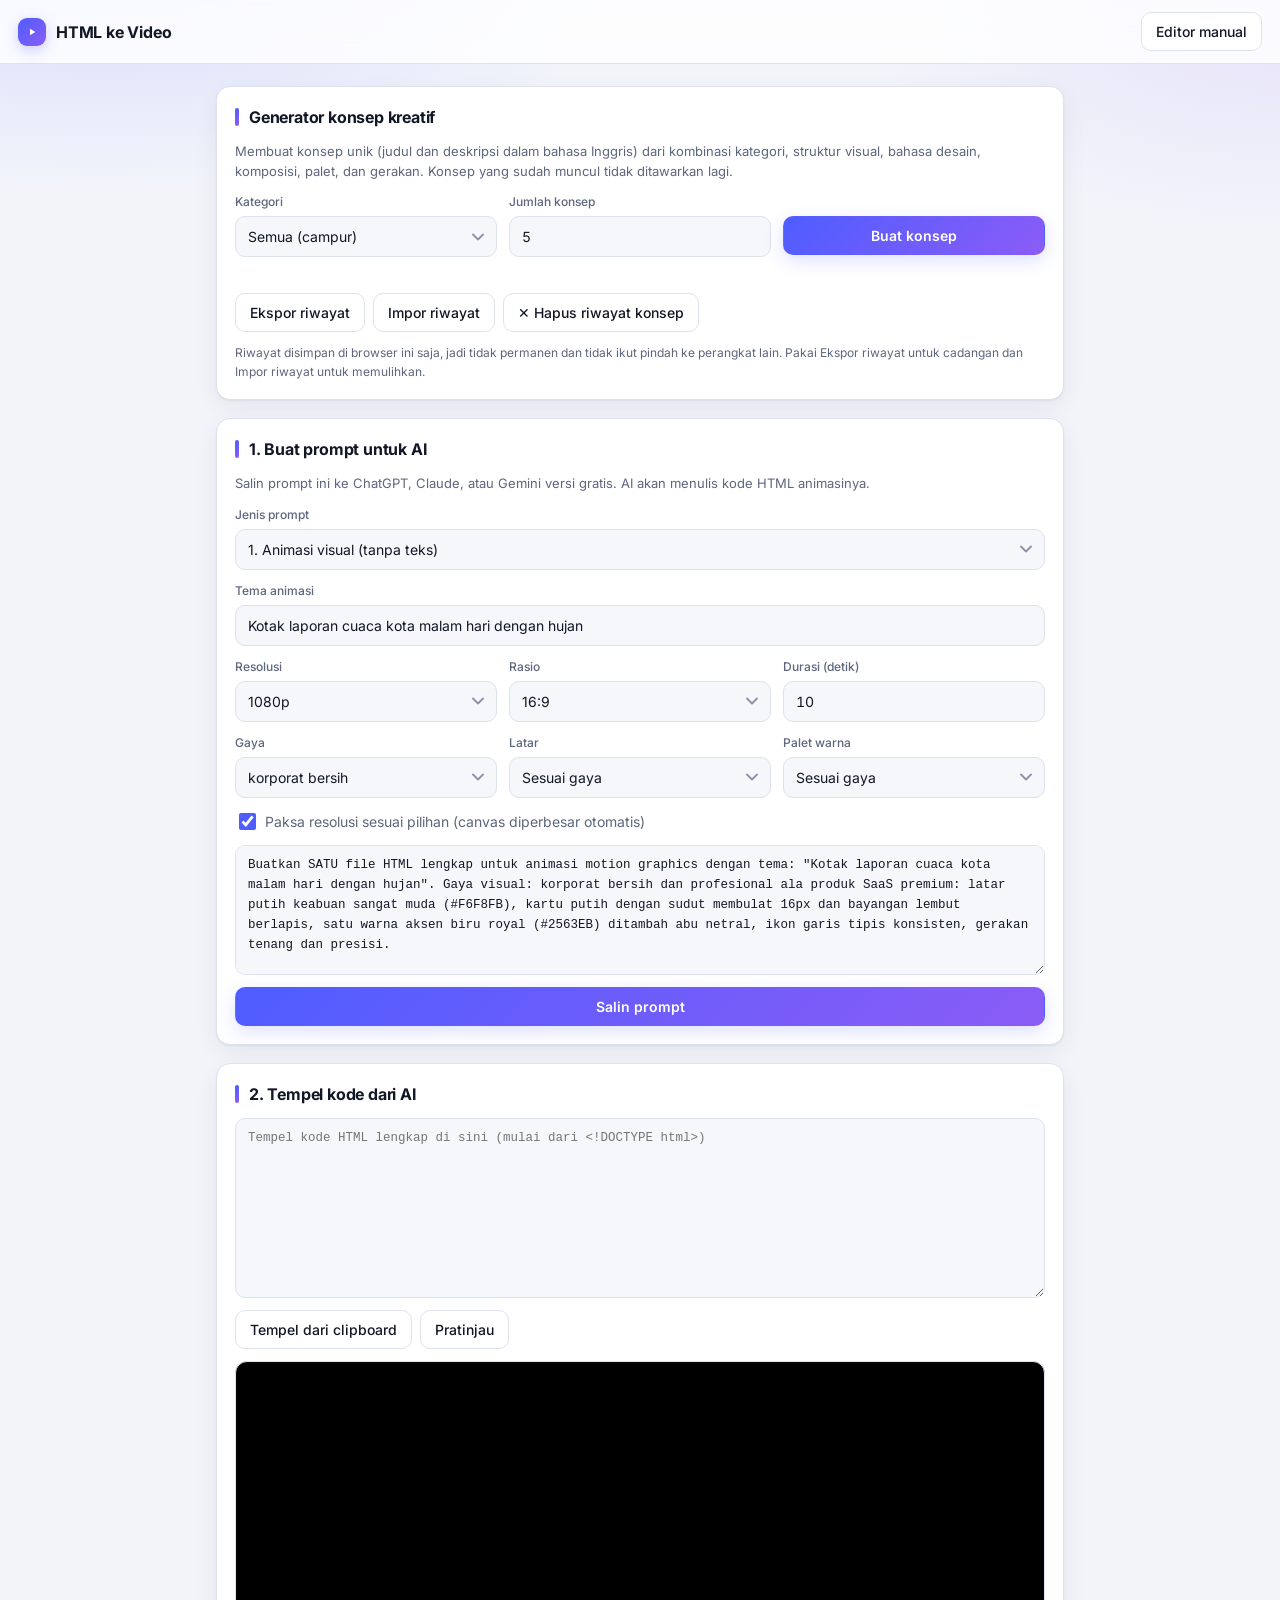
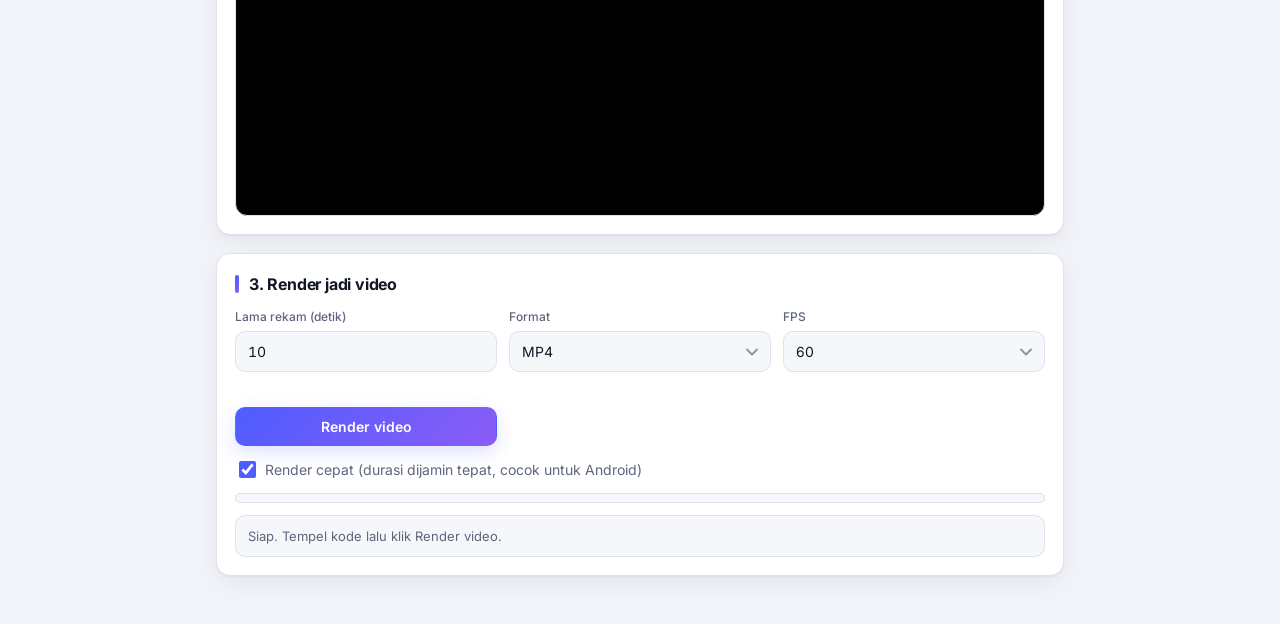
==== commit b41b48ef: "Update ai.html" ====
--- a/ai.html
+++ b/ai.html
@@ -16,6 +16,10 @@
 .bar2{height:8px;border-radius:4px;background:var(--bg);overflow:hidden}
 .bar2 i{display:block;height:100%;width:0;background:var(--acc)}
 #st{min-height:20px}
+.cc{border:1px solid var(--line);border-radius:12px;padding:12px;background:var(--field);display:flex;flex-direction:column;gap:8px}
+.cc h3{margin:0;font-size:15px}.cc p{margin:0;font-size:13px;line-height:1.55}
+.tags{display:flex;flex-wrap:wrap;gap:6px;align-items:center}.tag{font-size:11px;padding:2px 8px;border-radius:999px;border:1px solid var(--line);color:var(--mute)}
+.sw{width:14px;height:14px;border-radius:50%;border:1px solid var(--line);display:inline-block}
 </style>
 </head>
 <body>
@@ -25,10 +29,25 @@
 </header>
 <div class="wrap">
 
+  <section class="box" id="cgen">
+    <h2>Generator konsep kreatif</h2>
+    <p>Membuat konsep unik (judul dan deskripsi dalam bahasa Inggris) dari kombinasi kategori, struktur visual, bahasa desain, komposisi, palet, dan gerakan. Konsep yang sudah muncul tidak ditawarkan lagi.</p>
+    <div class="row3">
+      <div class="f"><label>Kategori</label><select id="cg-group"><option value="all">Semua (campur)</option><option value="abstract">Abstract &amp; Experimental</option><option value="overlay">Overlay &amp; Motion Elements</option><option value="opening">Opening &amp; Content Intro</option><option value="illustr">Illustration &amp; Artistic Motion</option><option value="bg">Background &amp; Seamless Loop</option></select></div>
+      <div class="f"><label>Jumlah konsep</label><input id="cg-count" type="number" min="1" max="10" value="5"></div>
+      <div class="f"><label>&nbsp;</label><button id="cg-go" class="pri" type="button">Buat konsep</button></div>
+    </div>
+    <div id="cg-out" style="display:flex;flex-direction:column;gap:10px"></div>
+    <div id="cg-bar" style="display:none;gap:8px;flex-wrap:wrap"><button id="cg-copyall" type="button">Salin semua</button></div>
+    <p id="cg-hist"></p>
+    <div style="display:flex;gap:8px;flex-wrap:wrap"><button id="cg-exp" type="button">Ekspor riwayat</button><button id="cg-imp" type="button">Impor riwayat</button><button id="cg-clr" type="button">✕ Hapus riwayat konsep</button><input id="cg-file" type="file" accept=".json,application/json" style="display:none"></div>
+    <p style="font-size:12px">Riwayat disimpan di browser ini saja, jadi tidak permanen dan tidak ikut pindah ke perangkat lain. Pakai Ekspor riwayat untuk cadangan dan Impor riwayat untuk memulihkan.</p>
+  </section>
+
   <section class="box">
     <h2>1. Buat prompt untuk AI</h2>
     <p>Salin prompt ini ke ChatGPT, Claude, atau Gemini versi gratis. AI akan menulis kode HTML animasinya.</p>
-    <div class="f"><label>Jenis prompt</label><select id="ptype"><option value="visual">1. Animasi visual (tanpa teks)</option><option value="teks">2. Teks bergerak</option><option value="latar">3. Latar loop abstrak</option><option value="karakter">4. Karakter vektor trending 2026</option><option value="poster">5. Poster sinematik (zoom antar adegan)</option></select></div>
+    <div class="f"><label>Jenis prompt</label><select id="ptype"><option value="visual">1. Animasi visual (tanpa teks)</option><option value="teks">2. Teks bergerak</option><option value="latar">3. Latar loop abstrak</option><option value="karakter">4. Karakter vektor trending 2026</option><option value="poster">5. Poster sinematik (zoom antar adegan)</option><option value="konsep">6. Konsep kreatif (dari generator)</option></select></div>
     <div class="f"><label id="tlabel">Tema animasi</label><input id="subject" value="Kotak laporan cuaca kota malam hari dengan hujan"></div>
     <div id="hist" style="display:none;flex-direction:column;gap:8px"><div id="histlist" style="display:flex;flex-wrap:wrap;gap:6px"></div><button id="clrhist" type="button" style="align-self:flex-start;min-height:30px;padding:4px 12px;font-size:12px">✕ Hapus riwayat prompt</button></div>
     <div class="row3">
@@ -66,5 +85,6 @@
 </div>
 <script src="mp4.js"></script>
 <script src="ai.js"></script>
+<script src="concepts.js"></script>
 </body>
 </html>
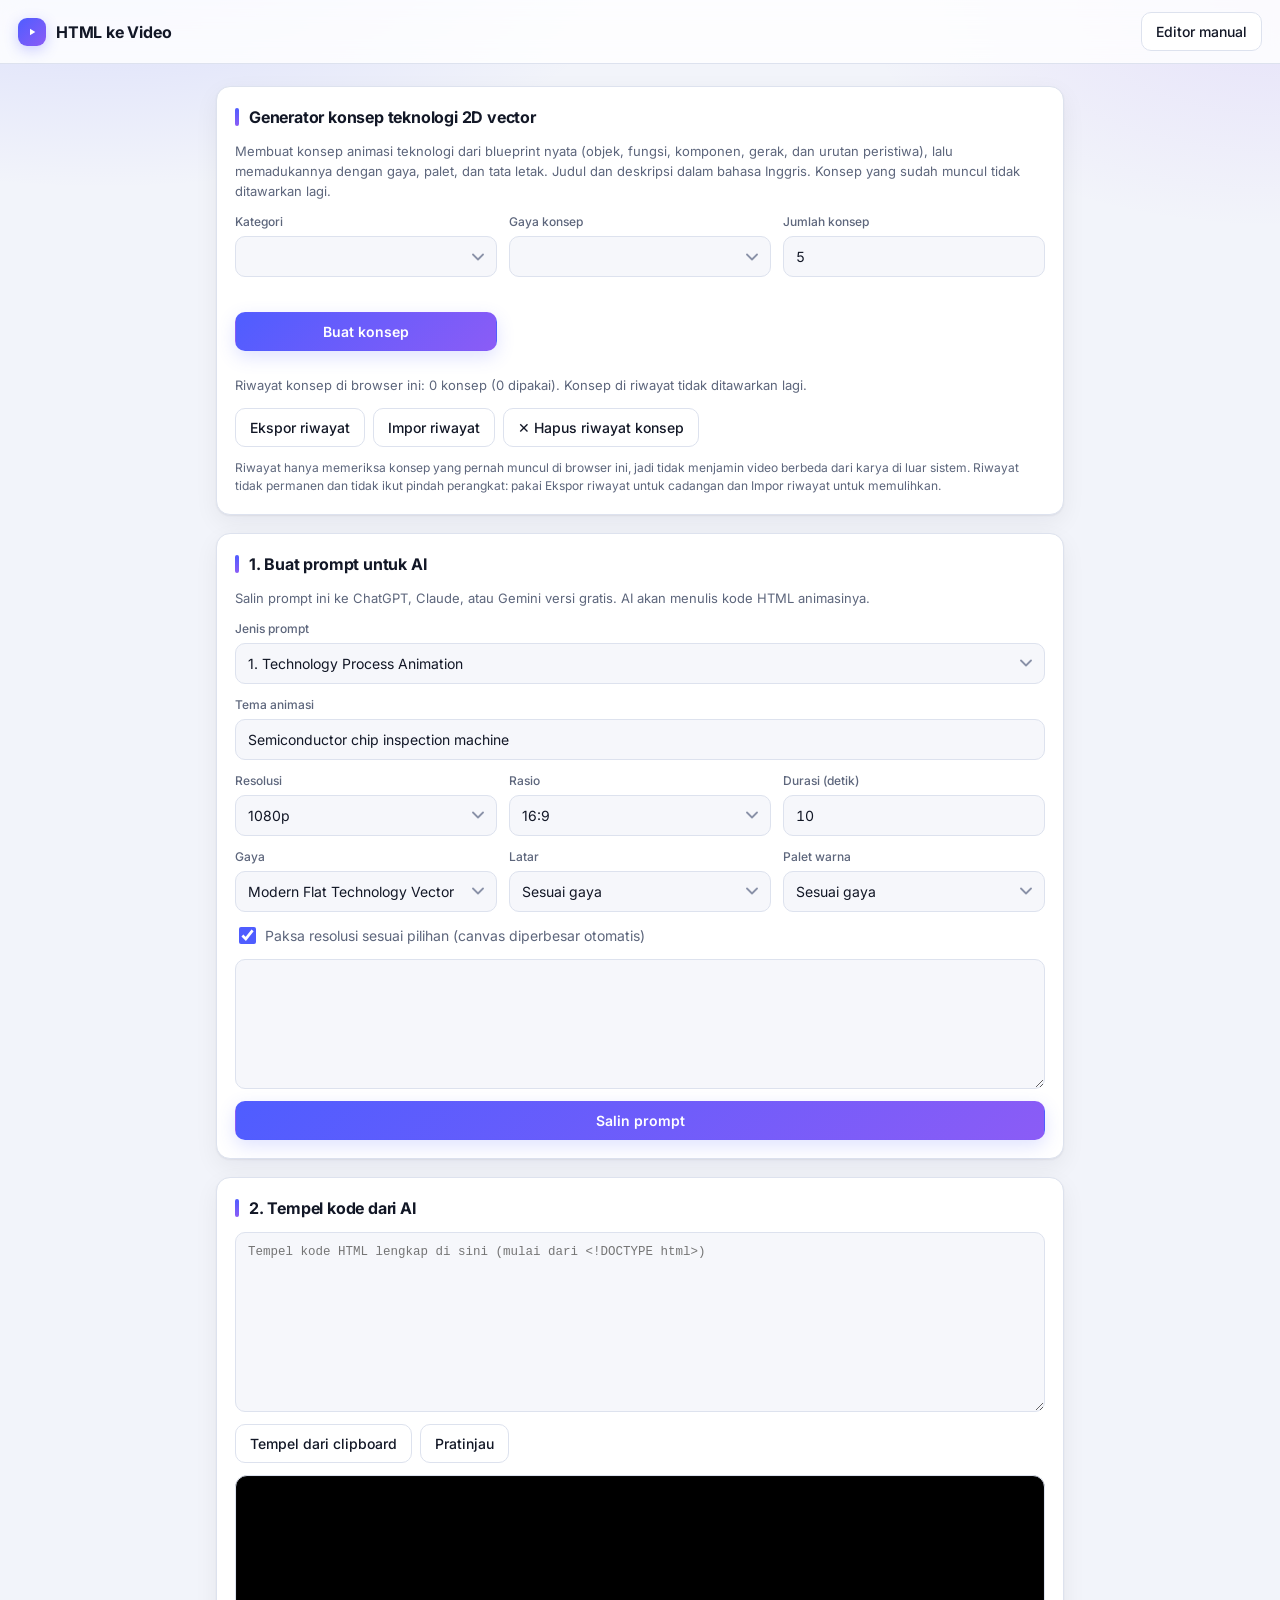
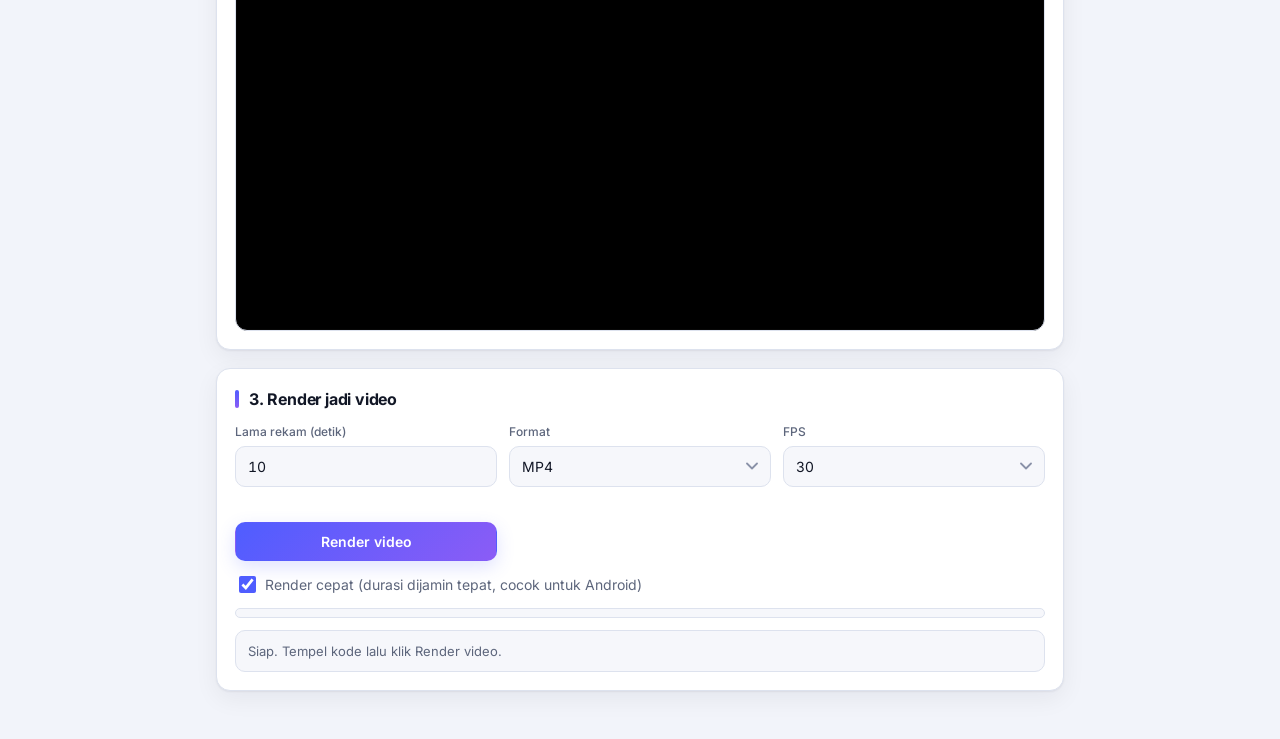
==== commit 9f1e8d8d: "Update ai.html" ====
--- a/ai.html
+++ b/ai.html
@@ -30,10 +30,11 @@
 <div class="wrap">
 
   <section class="box" id="cgen">
-    <h2>Generator konsep kreatif</h2>
-    <p>Membuat konsep unik (judul dan deskripsi dalam bahasa Inggris) dari kombinasi kategori, struktur visual, bahasa desain, komposisi, palet, dan gerakan. Konsep yang sudah muncul tidak ditawarkan lagi.</p>
+    <h2>Generator konsep teknologi 2D vector</h2>
+    <p>Membuat konsep animasi teknologi dari blueprint nyata (objek, fungsi, komponen, gerak, dan urutan peristiwa), lalu memadukannya dengan gaya, palet, dan tata letak. Judul dan deskripsi dalam bahasa Inggris. Konsep yang sudah muncul tidak ditawarkan lagi.</p>
     <div class="row3">
-      <div class="f"><label>Kategori</label><select id="cg-group"><option value="all">Semua (campur)</option><option value="abstract">Abstract &amp; Experimental</option><option value="overlay">Overlay &amp; Motion Elements</option><option value="opening">Opening &amp; Content Intro</option><option value="illustr">Illustration &amp; Artistic Motion</option><option value="bg">Background &amp; Seamless Loop</option></select></div>
+      <div class="f"><label>Kategori</label><select id="cg-group"></select></div>
+      <div class="f"><label>Gaya konsep</label><select id="cg-style"></select></div>
       <div class="f"><label>Jumlah konsep</label><input id="cg-count" type="number" min="1" max="10" value="5"></div>
       <div class="f"><label>&nbsp;</label><button id="cg-go" class="pri" type="button">Buat konsep</button></div>
     </div>
@@ -41,22 +42,22 @@
     <div id="cg-bar" style="display:none;gap:8px;flex-wrap:wrap"><button id="cg-copyall" type="button">Salin semua</button></div>
     <p id="cg-hist"></p>
     <div style="display:flex;gap:8px;flex-wrap:wrap"><button id="cg-exp" type="button">Ekspor riwayat</button><button id="cg-imp" type="button">Impor riwayat</button><button id="cg-clr" type="button">✕ Hapus riwayat konsep</button><input id="cg-file" type="file" accept=".json,application/json" style="display:none"></div>
-    <p style="font-size:12px">Riwayat disimpan di browser ini saja, jadi tidak permanen dan tidak ikut pindah ke perangkat lain. Pakai Ekspor riwayat untuk cadangan dan Impor riwayat untuk memulihkan.</p>
+    <p style="font-size:12px">Riwayat hanya memeriksa konsep yang pernah muncul di browser ini, jadi tidak menjamin video berbeda dari karya di luar sistem. Riwayat tidak permanen dan tidak ikut pindah perangkat: pakai Ekspor riwayat untuk cadangan dan Impor riwayat untuk memulihkan.</p>
   </section>
 
   <section class="box">
     <h2>1. Buat prompt untuk AI</h2>
     <p>Salin prompt ini ke ChatGPT, Claude, atau Gemini versi gratis. AI akan menulis kode HTML animasinya.</p>
-    <div class="f"><label>Jenis prompt</label><select id="ptype"><option value="visual">1. Animasi visual (tanpa teks)</option><option value="teks">2. Teks bergerak</option><option value="latar">3. Latar loop abstrak</option><option value="karakter">4. Karakter vektor trending 2026</option><option value="poster">5. Poster sinematik (zoom antar adegan)</option><option value="konsep">6. Konsep kreatif (dari generator)</option></select></div>
-    <div class="f"><label id="tlabel">Tema animasi</label><input id="subject" value="Kotak laporan cuaca kota malam hari dengan hujan"></div>
+    <div class="f"><label>Jenis prompt</label><select id="ptype"><option value="proses">1. Technology Process Animation</option><option value="perangkat">2. Technology Device Animation</option><option value="sistem">3. Technology System Visualization</option><option value="ilmiah">4. Technology Scientific Illustration</option><option value="loop">5. Technology Seamless Loop</option><option value="konsep">6. Technology Concept Generator</option></select></div>
+    <div class="f"><label id="tlabel">Tema animasi</label><input id="subject" value="Semiconductor chip inspection machine"></div>
     <div id="hist" style="display:none;flex-direction:column;gap:8px"><div id="histlist" style="display:flex;flex-wrap:wrap;gap:6px"></div><button id="clrhist" type="button" style="align-self:flex-start;min-height:30px;padding:4px 12px;font-size:12px">✕ Hapus riwayat prompt</button></div>
     <div class="row3">
       <div class="f"><label>Resolusi</label><select id="res"><option value="720">720p</option><option value="1080" selected>1080p</option><option value="1440">2K</option><option value="2160">4K</option></select></div>
       <div class="f"><label>Rasio</label><select id="ratio"><option>16:9</option><option>9:16</option><option>1:1</option></select></div>
       <div class="f"><label>Durasi (detik)</label><input id="secs" type="number" min="2" max="60" value="10"></div>
-      <div class="f"><label>Gaya</label><select id="style"><option>korporat bersih</option><option>glassmorphism</option><option>fintech premium</option><option>gradasi mesh modern</option><option>isometrik 3D</option><option>editorial berani</option><option>vektor 3D kartun lembut 2026</option><option>gambar tangan organik 2026</option><option>retro-futuris datar 2026</option><option>cyberpunk</option><option>gelap sinematik</option><option>cerah berwarna</option><option>minimalis</option><option>neon</option></select></div>
+      <div class="f"><label>Gaya</label><select id="style"><option>Modern Flat Technology Vector</option><option>Futuristic Technical Illustration</option><option>Minimalist Technology Vector</option><option>Isometric 2D Technology Illustration</option><option>Technical Blueprint Vector</option><option>Retro Futuristic Technology</option><option>High Contrast Monochrome Technology</option><option>Corporate Technology Illustration</option><option>Editorial Technology Vector</option><option>Cyberpunk Flat Vector</option><option>Scientific Diagram Animation</option><option>Industrial Technical Vector</option><option>Geometric Technology Illustration</option><option>Premium Dark Technology Vector</option><option>Clean White Background Technology</option></select></div>
       <div class="f"><label>Latar</label><select id="bgmode"><option value="gaya">Sesuai gaya</option><option value="transparan">Transparan (WebM)</option><option value="hijau">Hijau (chroma key)</option></select></div>
-      <div class="f"><label>Palet warna</label><select id="palet"><option value="gaya">Sesuai gaya</option><option>merah - hitam - krem</option><option>biru malam - oranye</option><option>hijau zaitun - krem</option><option>ungu - pink - kuning</option><option>hitam - putih - emas</option></select></div>
+      <div class="f"><label>Palet warna</label><select id="palet"><option value="gaya">Sesuai gaya</option><option>Electric Blue</option><option>Teal Mint</option><option>Cyan Circuit</option><option>Mono Blueprint</option><option>Sunset Retro</option><option>Mono Contrast</option><option>Corporate Blue</option><option>Editorial Red-Blue</option><option>Neon Magenta</option><option>Lab Paper</option><option>Safety Industrial</option><option>Primary Geometric</option><option>Dark Gold</option><option>Clean White</option></select></div>
     </div>
     <label style="display:flex;gap:6px;align-items:center;color:var(--mute)"><input id="force" type="checkbox" checked> Paksa resolusi sesuai pilihan (canvas diperbesar otomatis)</label>
     <textarea id="prompt" readonly></textarea>
